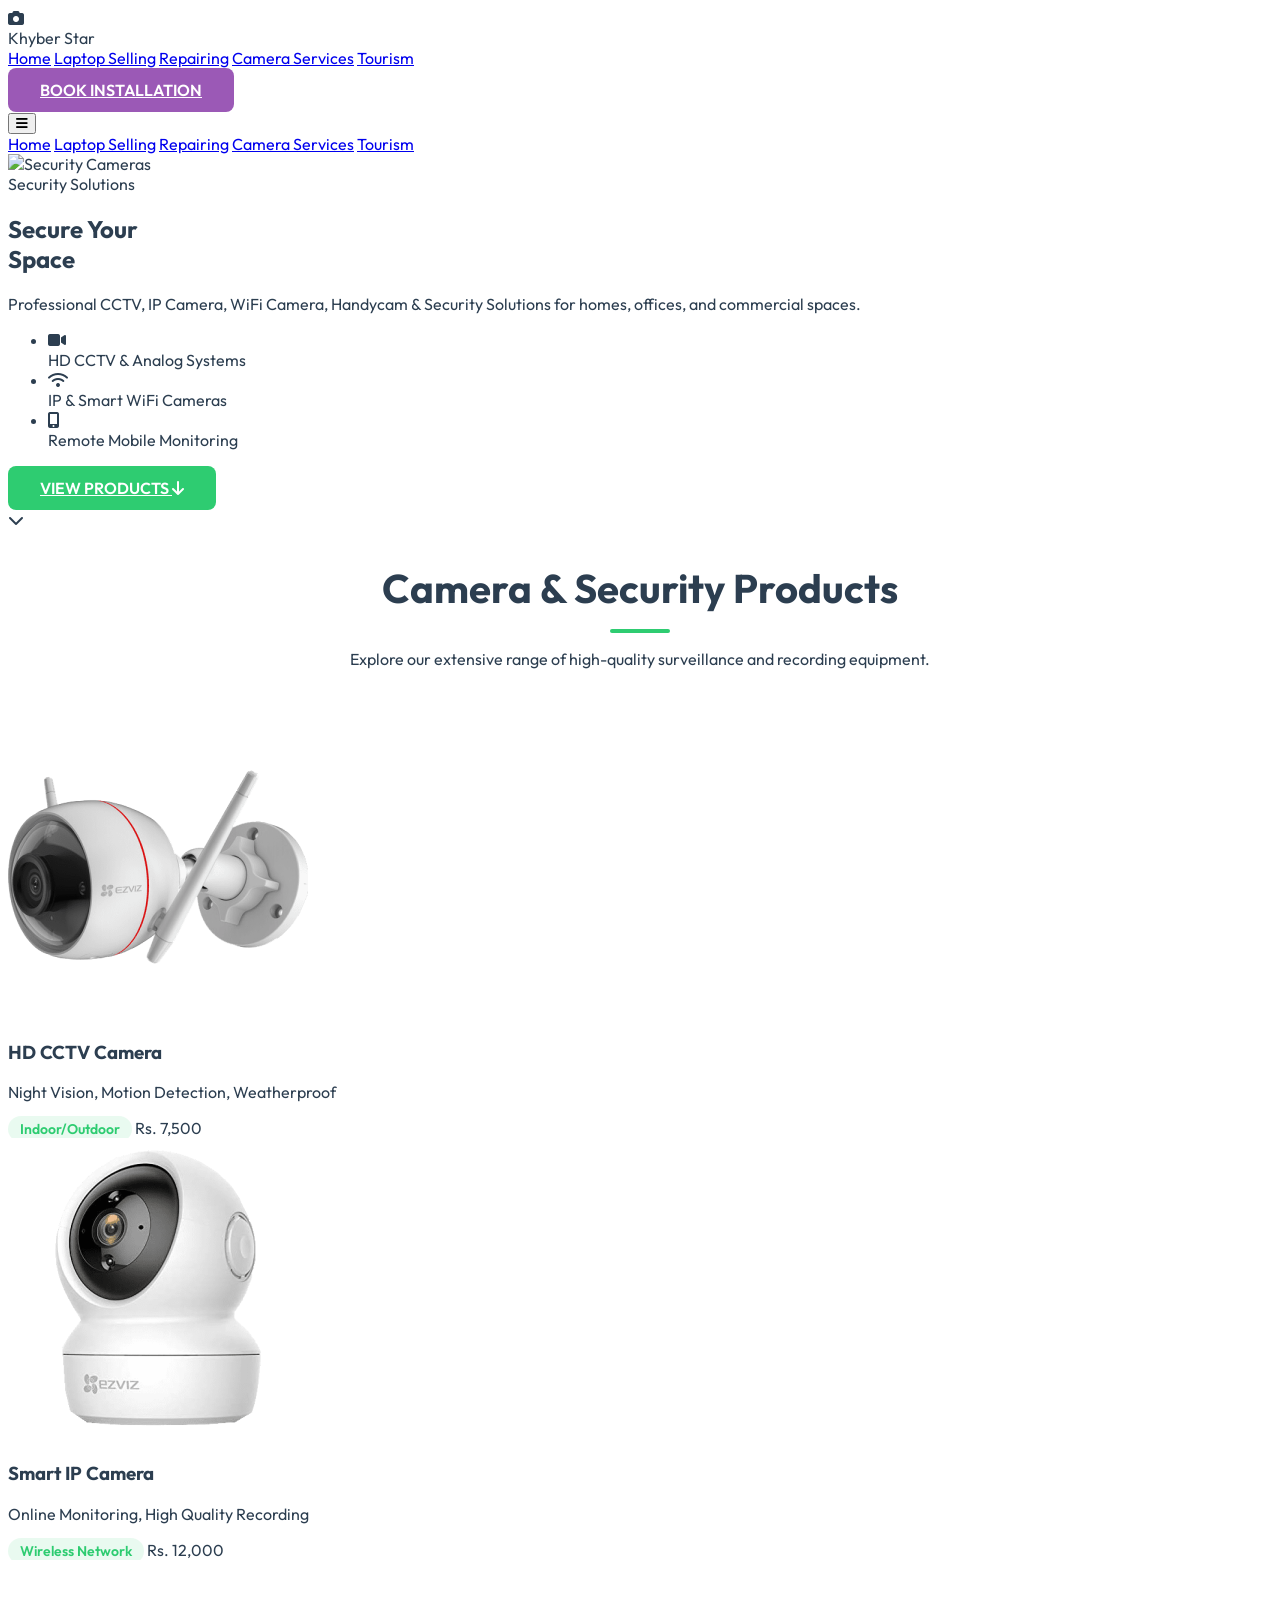
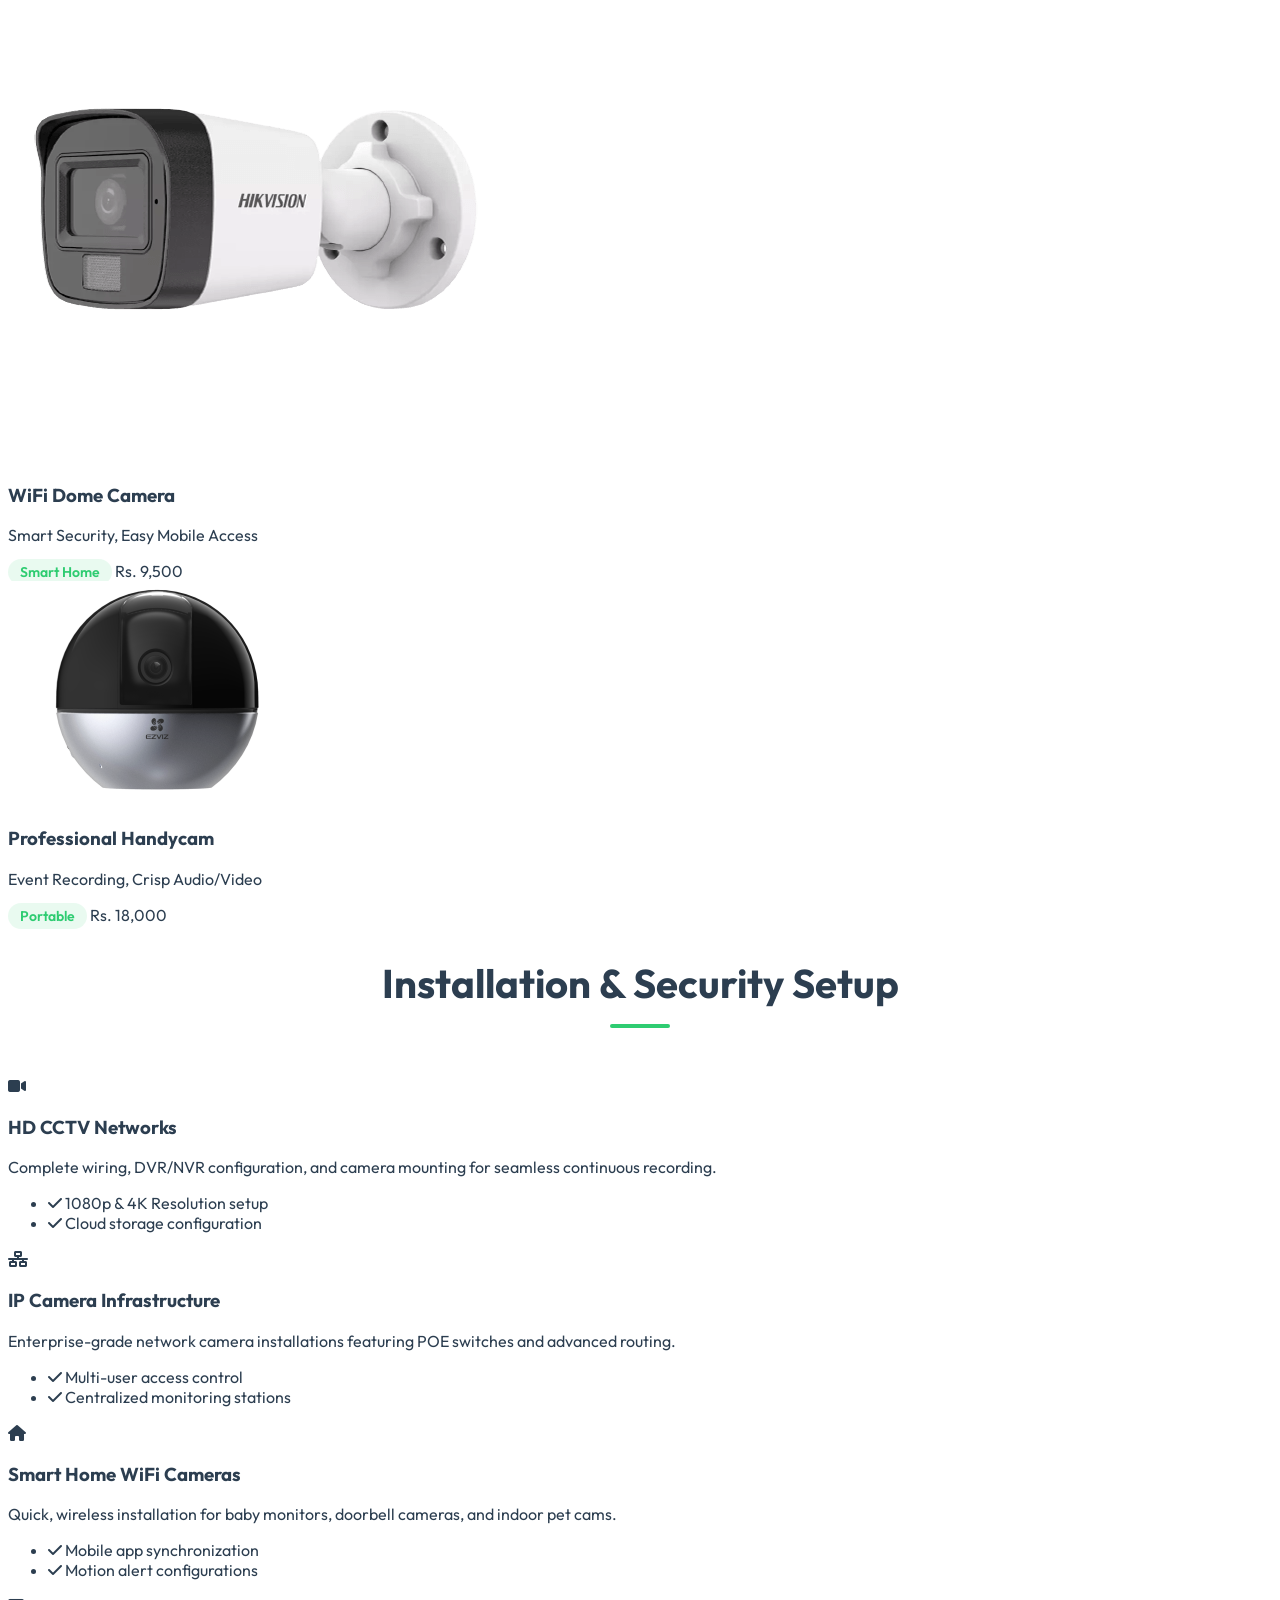
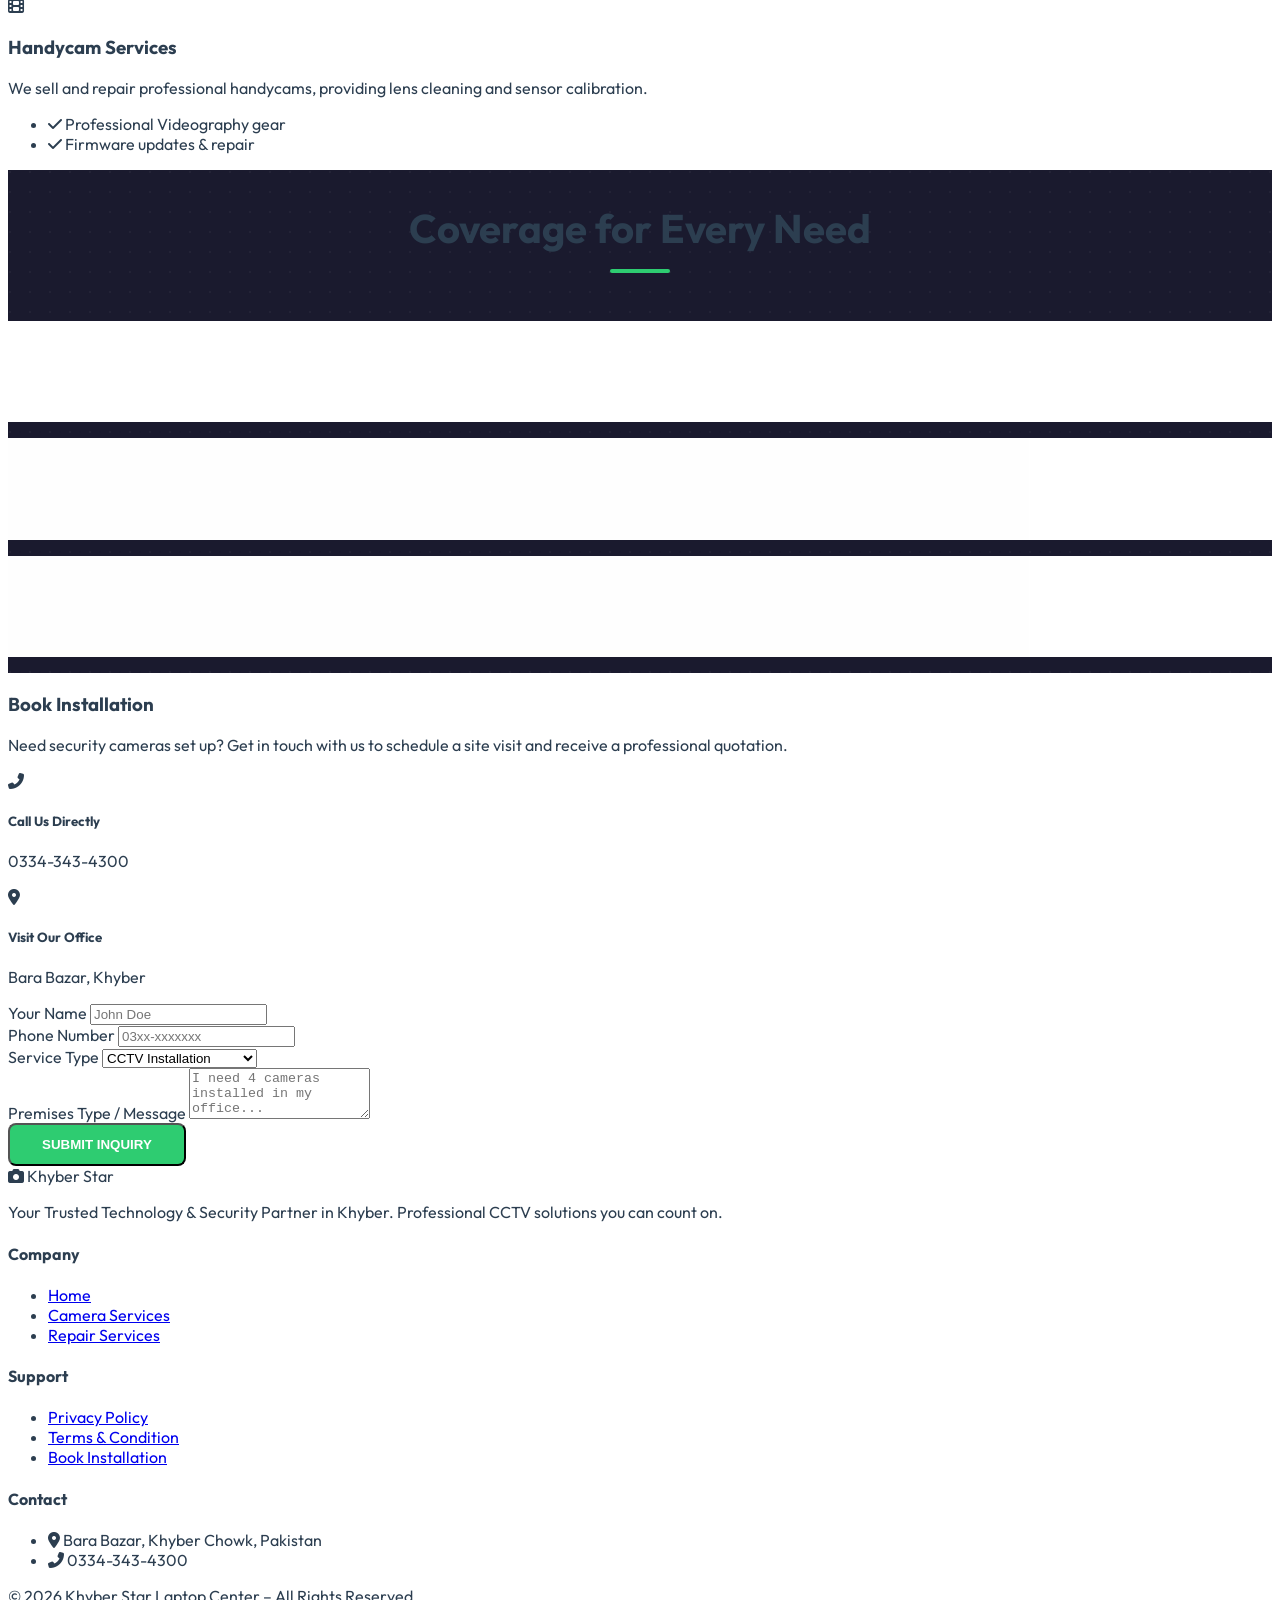
==== html/camera.html @ 318862c6 "Init" ====
<!DOCTYPE html>
<html lang="en">
<head>
    <meta charset="UTF-8">
    <meta name="viewport" content="width=device-width, initial-scale=1.0">
    <title>Khyber Star Laptop Center - Camera Services & CCTV Installation</title>
    <script src="https://cdn.tailwindcss.com"></script>
    <link rel="stylesheet" href="https://cdnjs.cloudflare.com/ajax/libs/font-awesome/6.4.0/css/all.min.css">
    <script src="https://cdnjs.cloudflare.com/ajax/libs/gsap/3.12.2/gsap.min.js"></script>
    <link href="https://cdn.jsdelivr.net/npm/swiper@10/swiper-bundle.min.css" rel="stylesheet">
    <script src="https://cdn.jsdelivr.net/npm/swiper@10/swiper-bundle.min.js"></script>
    <link rel="stylesheet" href="../css/styles.css">
    <script>
        tailwind.config = {
            theme: {
                extend: {
                    colors: {
                        primary: {
                            green: '#2ecc71',
                            purple: '#9b59b6',
                        }
                    }
                }
            }
        }
    </script>
</head>
<body class="bg-gray-50 text-gray-800">

    <!-- Navigation -->
    <nav class="bg-white shadow-sm fixed w-full top-0 z-50">
        <div class="max-w-7xl mx-auto px-4 lg:px-8">
            <div class="flex justify-between items-center py-4">
                <div class="flex items-center space-x-2">
                    <div class="w-8 h-8 bg-gradient-to-br from-primary-purple to-primary-green rounded-lg flex items-center justify-center">
                        <i class="fas fa-camera text-white text-sm"></i>
                    </div>
                    <span class="text-2xl font-bold text-gray-800 tracking-tight">Khyber Star</span>
                </div>
                
                <div class="hidden md:flex items-center space-x-8">
                    <a href="index.html" class="text-gray-600 hover:text-primary-green transition">Home</a>
                    <a href="selling.html" class="text-gray-600 hover:text-primary-green transition">Laptop Selling</a>
                    <a href="repairing.html" class="text-gray-600 hover:text-primary-green transition">Repairing</a>
                    <a href="camera.html" class="text-primary-green font-semibold">Camera Services</a>
                    <a href="tourism.html" class="text-gray-600 hover:text-primary-green transition">Tourism</a>
                </div>

                <div class="hidden md:flex">
                    <a href="#install" class="btn-secondary rounded-full px-6 py-2 text-sm">BOOK INSTALLATION</a>
                </div>

                <button class="md:hidden" onclick="toggleMobileMenu()">
                    <i class="fas fa-bars text-2xl text-gray-600"></i>
                </button>
            </div>
        </div>
        <!-- Mobile Menu -->
        <div id="mobileMenu" class="hidden md:hidden bg-white border-t">
            <div class="px-4 py-2 space-y-2">
                <a href="index.html" class="block text-gray-600 hover:text-primary-green py-2">Home</a>
                <a href="selling.html" class="block text-gray-600 hover:text-primary-green py-2">Laptop Selling</a>
                <a href="repairing.html" class="block text-gray-600 hover:text-primary-green py-2">Repairing</a>
                <a href="camera.html" class="block text-primary-green font-semibold py-2">Camera Services</a>
                <a href="tourism.html" class="block text-gray-600 hover:text-primary-green py-2">Tourism</a>
            </div>
        </div>
    </nav>

    <!-- Hero Section -->
    <section class="relative h-screen min-h-[600px] flex items-center justify-center overflow-hidden pt-20">
        <!-- Background Image -->
        <div class="absolute inset-0 z-0">
            <img src="https://images.unsplash.com/photo-1557597774-9d273605dfa9?q=80&w=2058&auto=format&fit=crop" alt="Security Cameras" class="w-full h-full object-cover">
            <!-- Overlay gradient -->
            <div class="absolute inset-0 bg-gradient-to-r from-black/90 via-black/70 to-transparent"></div>
        </div>
        
        <div class="max-w-7xl mx-auto px-4 lg:px-8 relative z-10 w-full">
            <div class="max-w-3xl hero-content text-white">
                <div class="inline-block px-4 py-1.5 rounded-full bg-white/20 backdrop-blur-md border border-white/30 text-sm font-semibold tracking-widest mb-6 uppercase">
                    Security Solutions
                </div>
                <h1 class="text-5xl lg:text-7xl font-extrabold mb-6 leading-tight text-white">
                    Secure Your <br> <span class="text-primary-green">Space</span>
                </h1>
                <p class="text-xl text-gray-200 mb-8 max-w-xl leading-relaxed">
                    Professional CCTV, IP Camera, WiFi Camera, Handycam & Security Solutions for homes, offices, and commercial spaces.
                </p>
                <ul class="mb-8 space-y-3">
                    <li class="flex items-center text-gray-200 font-medium">
                        <div class="w-6 h-6 rounded-full bg-primary-green/20 text-primary-green flex items-center justify-center mr-3 text-sm border border-primary-green/50"><i class="fas fa-video"></i></div> HD CCTV & Analog Systems
                    </li>
                    <li class="flex items-center text-gray-200 font-medium">
                        <div class="w-6 h-6 rounded-full bg-primary-green/20 text-primary-green flex items-center justify-center mr-3 text-sm border border-primary-green/50"><i class="fas fa-wifi"></i></div> IP & Smart WiFi Cameras
                    </li>
                    <li class="flex items-center text-gray-200 font-medium">
                        <div class="w-6 h-6 rounded-full bg-primary-green/20 text-primary-green flex items-center justify-center mr-3 text-sm border border-primary-green/50"><i class="fas fa-mobile-alt"></i></div> Remote Mobile Monitoring
                    </li>
                </ul>
                <div class="flex flex-col sm:flex-row gap-4">
                    <a href="#products" class="btn-primary shadow-lg shadow-green-500/30 text-center w-fit flex items-center justify-center">
                        VIEW PRODUCTS <i class="fas fa-arrow-down ml-2"></i>
                    </a>
                </div>
            </div>
        </div>

        <!-- Scroll Indicator -->
        <div class="absolute bottom-10 left-1/2 transform -translate-x-1/2 z-10 text-white animate-bounce">
            <i class="fas fa-chevron-down text-2xl"></i>
        </div>
    </section>

    <!-- Camera Products Listing Section -->
    <section id="products" class="py-20 bg-gray-50 border-t border-gray-100">
        <div class="max-w-7xl mx-auto px-4 lg:px-8">
            <div class="section-header">
                <h2>Camera & Security Products</h2>
                <div class="divider"></div>
                <p class="text-gray-500 mt-4 max-w-2xl mx-auto">Explore our extensive range of high-quality surveillance and recording equipment.</p>
            </div>

            <div class="grid grid-cols-1 sm:grid-cols-2 md:grid-cols-3 lg:grid-cols-4 gap-8">
                <!-- Product 1 -->
                <div class="bg-white rounded-2xl shadow-lg card-hover overflow-hidden flex flex-col p-6">
                    <div class="h-40 flex items-center justify-center mb-4">
                        <img src="../images/cameras/3.png" alt="HD CCTV Camera" class="max-h-full object-contain transform hover:scale-110 transition duration-500">
                    </div>
                    <div class="flex-grow flex flex-col text-center">
                        <h3 class="text-xl font-bold mb-2 text-gray-800">HD CCTV Camera</h3>
                        <p class="text-gray-500 text-sm mb-4">Night Vision, Motion Detection, Weatherproof</p>
                        <div class="mt-auto">
                            <span class="badge badge-green mb-2 block w-fit mx-auto">Indoor/Outdoor</span>
                            <span class="text-xl font-extrabold text-primary-purple block mt-2">Rs. 7,500</span>
                        </div>
                    </div>
                </div>

                <!-- Product 2 -->
                <div class="bg-white rounded-2xl shadow-lg card-hover overflow-hidden flex flex-col p-6">
                    <div class="h-40 flex items-center justify-center mb-4">
                        <img src="../images/cameras/4.png" alt="IP Camera" class="max-h-full object-contain transform hover:scale-110 transition duration-500">
                    </div>
                    <div class="flex-grow flex flex-col text-center">
                        <h3 class="text-xl font-bold mb-2 text-gray-800">Smart IP Camera</h3>
                        <p class="text-gray-500 text-sm mb-4">Online Monitoring, High Quality Recording</p>
                        <div class="mt-auto">
                            <span class="badge badge-green mb-2 block w-fit mx-auto">Wireless Network</span>
                            <span class="text-xl font-extrabold text-primary-purple block mt-2">Rs. 12,000</span>
                        </div>
                    </div>
                </div>

                <!-- Product 3 -->
                <div class="bg-white rounded-2xl shadow-lg card-hover overflow-hidden flex flex-col p-6">
                    <div class="h-40 flex items-center justify-center mb-4">
                        <img src="../images/cameras/7.png" alt="WiFi Camera" class="max-h-full object-contain transform hover:scale-110 transition duration-500">
                    </div>
                    <div class="flex-grow flex flex-col text-center">
                        <h3 class="text-xl font-bold mb-2 text-gray-800">WiFi Dome Camera</h3>
                        <p class="text-gray-500 text-sm mb-4">Smart Security, Easy Mobile Access</p>
                        <div class="mt-auto">
                            <span class="badge badge-green mb-2 block w-fit mx-auto">Smart Home</span>
                            <span class="text-xl font-extrabold text-primary-purple block mt-2">Rs. 9,500</span>
                        </div>
                    </div>
                </div>

                <!-- Product 4 -->
                <div class="bg-white rounded-2xl shadow-lg card-hover overflow-hidden flex flex-col p-6">
                    <div class="h-40 flex items-center justify-center mb-4">
                        <img src="../images/cameras/5.png" alt="Handycam" class="max-h-full object-contain transform hover:scale-110 transition duration-500">
                    </div>
                    <div class="flex-grow flex flex-col text-center">
                        <h3 class="text-xl font-bold mb-2 text-gray-800">Professional Handycam</h3>
                        <p class="text-gray-500 text-sm mb-4">Event Recording, Crisp Audio/Video</p>
                        <div class="mt-auto">
                            <span class="badge badge-green mb-2 block w-fit mx-auto">Portable</span>
                            <span class="text-xl font-extrabold text-primary-purple block mt-2">Rs. 18,000</span>
                        </div>
                    </div>
                </div>
            </div>
        </div>
    </section>

    <!-- Installation Services -->
    <section class="py-20 bg-white">
        <div class="max-w-7xl mx-auto px-4 lg:px-8">
            <div class="section-header">
                <h2>Installation & Security Setup</h2>
                <div class="divider"></div>
            </div>

            <div class="grid md:grid-cols-2 gap-8 mb-12">
                <!-- HD CCTV Setup -->
                <div class="bg-gray-50 rounded-2xl p-8 border border-gray-100 card-hover flex flex-col sm:flex-row items-center sm:items-start gap-6">
                    <div class="w-16 h-16 bg-blue-100 text-blue-600 rounded-full flex items-center justify-center text-2xl shrink-0">
                        <i class="fas fa-video"></i>
                    </div>
                    <div>
                        <h3 class="text-xl font-bold mb-3 text-gray-800">HD CCTV Networks</h3>
                        <p class="text-gray-500 text-sm mb-4">Complete wiring, DVR/NVR configuration, and camera mounting for seamless continuous recording.</p>
                        <ul class="text-sm font-medium text-gray-600 space-y-2">
                            <li><i class="fas fa-check text-primary-green mr-2"></i> 1080p & 4K Resolution setup</li>
                            <li><i class="fas fa-check text-primary-green mr-2"></i> Cloud storage configuration</li>
                        </ul>
                    </div>
                </div>

                <!-- IP Camera Setup -->
                <div class="bg-gray-50 rounded-2xl p-8 border border-gray-100 card-hover flex flex-col sm:flex-row items-center sm:items-start gap-6">
                    <div class="w-16 h-16 bg-blue-100 text-blue-600 rounded-full flex items-center justify-center text-2xl shrink-0">
                        <i class="fas fa-network-wired"></i>
                    </div>
                    <div>
                        <h3 class="text-xl font-bold mb-3 text-gray-800">IP Camera Infrastructure</h3>
                        <p class="text-gray-500 text-sm mb-4">Enterprise-grade network camera installations featuring POE switches and advanced routing.</p>
                        <ul class="text-sm font-medium text-gray-600 space-y-2">
                            <li><i class="fas fa-check text-primary-green mr-2"></i> Multi-user access control</li>
                            <li><i class="fas fa-check text-primary-green mr-2"></i> Centralized monitoring stations</li>
                        </ul>
                    </div>
                </div>

                <!-- WiFi/Smart Home Setup -->
                <div class="bg-gray-50 rounded-2xl p-8 border border-gray-100 card-hover flex flex-col sm:flex-row items-center sm:items-start gap-6">
                    <div class="w-16 h-16 bg-blue-100 text-blue-600 rounded-full flex items-center justify-center text-2xl shrink-0">
                        <i class="fas fa-home"></i>
                    </div>
                    <div>
                        <h3 class="text-xl font-bold mb-3 text-gray-800">Smart Home WiFi Cameras</h3>
                        <p class="text-gray-500 text-sm mb-4">Quick, wireless installation for baby monitors, doorbell cameras, and indoor pet cams.</p>
                        <ul class="text-sm font-medium text-gray-600 space-y-2">
                            <li><i class="fas fa-check text-primary-green mr-2"></i> Mobile app synchronization</li>
                            <li><i class="fas fa-check text-primary-green mr-2"></i> Motion alert configurations</li>
                        </ul>
                    </div>
                </div>

                <!-- Handycam / Videography -->
                <div class="bg-gray-50 rounded-2xl p-8 border border-gray-100 card-hover flex flex-col sm:flex-row items-center sm:items-start gap-6">
                    <div class="w-16 h-16 bg-blue-100 text-blue-600 rounded-full flex items-center justify-center text-2xl shrink-0">
                        <i class="fas fa-film"></i>
                    </div>
                    <div>
                        <h3 class="text-xl font-bold mb-3 text-gray-800">Handycam Services</h3>
                        <p class="text-gray-500 text-sm mb-4">We sell and repair professional handycams, providing lens cleaning and sensor calibration.</p>
                        <ul class="text-sm font-medium text-gray-600 space-y-2">
                            <li><i class="fas fa-check text-primary-green mr-2"></i> Professional Videography gear</li>
                            <li><i class="fas fa-check text-primary-green mr-2"></i> Firmware updates & repair</li>
                        </ul>
                    </div>
                </div>
            </div>
        </div>
    </section>

    <!-- Use Cases/Camera Types Section -->
    <section class="py-20 bg-gray-900 text-white dark-section">
        <div class="max-w-7xl mx-auto px-4 lg:px-8 relative z-10">
            <div class="section-header">
                <h2 class="text-white">Coverage for Every Need</h2>
                <div class="divider"></div>
            </div>

            <div class="grid md:grid-cols-3 gap-8 text-center mt-12">
                <div class="bg-gray-800/50 backdrop-blur-sm border border-gray-700 p-8 rounded-2xl card-hover">
                    <div class="text-5xl text-primary-green mb-6"><i class="fas fa-building"></i></div>
                    <h3 class="text-xl font-bold mb-4">Office & Commercial</h3>
                    <p class="text-gray-400 text-sm mb-6">Comprehensive coverage for shops, conference rooms, parking lots, and reception areas.</p>
                </div>
                <div class="bg-gray-800/50 backdrop-blur-sm border border-gray-700 p-8 rounded-2xl card-hover transform md:-translate-y-6">
                    <div class="text-5xl text-primary-green mb-6"><i class="fas fa-home"></i></div>
                    <h3 class="text-xl font-bold mb-4">Residential Security</h3>
                    <p class="text-gray-400 text-sm mb-6">Protect your family with outdoor weatherproof cameras and indoor baby/pet monitors.</p>
                </div>
                <div class="bg-gray-800/50 backdrop-blur-sm border border-gray-700 p-8 rounded-2xl card-hover">
                    <div class="text-5xl text-primary-green mb-6"><i class="fas fa-industry"></i></div>
                    <h3 class="text-xl font-bold mb-4">Industrial & PTZ</h3>
                    <p class="text-gray-400 text-sm mb-6">Heavy-duty PTZ cameras with 360° rotation and auto-tracking for factory and warehouse monitoring.</p>
                </div>
            </div>
        </div>
    </section>

    <!-- Request Installation Form -->
    <section id="install" class="py-20 bg-gray-50 border-t border-gray-200">
        <div class="max-w-5xl mx-auto px-4 lg:px-8">
            <div class="bg-white rounded-3xl shadow-2xl p-8 md:p-12 text-gray-800 border border-gray-100 flex flex-col md:flex-row gap-12">
                
                <div class="md:w-1/3">
                    <h3 class="text-3xl font-bold mb-4 text-gray-900">Book Installation</h3>
                    <p class="text-gray-500 mb-8 text-sm leading-relaxed">Need security cameras set up? Get in touch with us to schedule a site visit and receive a professional quotation.</p>
                    
                    <div class="space-y-6">
                        <div class="flex items-start space-x-4">
                            <div class="w-10 h-10 rounded-full bg-green-50 flex items-center justify-center shrink-0">
                                <i class="fas fa-phone-alt text-primary-green"></i>
                            </div>
                            <div>
                                <h5 class="font-bold mb-1 text-gray-800">Call Us Directly</h5>
                                <p class="text-gray-500 text-sm font-medium">0334-343-4300</p>
                            </div>
                        </div>
                        <div class="flex items-start space-x-4">
                            <div class="w-10 h-10 rounded-full bg-green-50 flex items-center justify-center shrink-0">
                                <i class="fas fa-map-marker-alt text-primary-green"></i>
                            </div>
                            <div>
                                <h5 class="font-bold mb-1 text-gray-800">Visit Our Office</h5>
                                <p class="text-gray-500 text-sm font-medium">Bara Bazar, Khyber</p>
                            </div>
                        </div>
                    </div>
                </div>

                <div class="md:w-2/3 border-t md:border-t-0 md:border-l border-gray-100 md:pl-12 pt-8 md:pt-0">
                    <form class="space-y-5">
                        <div class="grid md:grid-cols-2 gap-5">
                            <div>
                                <label class="block text-sm font-medium text-gray-700 mb-1">Your Name</label>
                                <input type="text" class="w-full px-4 py-3 bg-gray-50 border border-gray-200 rounded-lg focus:outline-none focus:border-primary-green focus:ring-2 focus:ring-green-100 transition" placeholder="John Doe">
                            </div>
                            <div>
                                <label class="block text-sm font-medium text-gray-700 mb-1">Phone Number</label>
                                <input type="tel" class="w-full px-4 py-3 bg-gray-50 border border-gray-200 rounded-lg focus:outline-none focus:border-primary-green focus:ring-2 focus:ring-green-100 transition" placeholder="03xx-xxxxxxx">
                            </div>
                        </div>
                        
                        <div>
                            <label class="block text-sm font-medium text-gray-700 mb-1">Service Type</label>
                            <select class="w-full px-4 py-3 bg-gray-50 border border-gray-200 rounded-lg focus:outline-none focus:border-primary-green focus:ring-2 focus:ring-green-100 transition appearance-none">
                                <option>CCTV Installation</option>
                                <option>IP Camera Setup</option>
                                <option>WiFi Camera Services</option>
                                <option>Camera Repair</option>
                            </select>
                        </div>

                        <div>
                            <label class="block text-sm font-medium text-gray-700 mb-1">Premises Type / Message</label>
                            <textarea rows="3" class="w-full px-4 py-3 bg-gray-50 border border-gray-200 rounded-lg focus:outline-none focus:border-primary-green focus:ring-2 focus:ring-green-100 transition" placeholder="I need 4 cameras installed in my office..."></textarea>
                        </div>

                        <button type="submit" class="w-full btn-primary text-lg mt-2">SUBMIT INQUIRY</button>
                    </form>
                </div>

            </div>
        </div>
    </section>

    <!-- Footer Section -->
    <footer class="bg-gray-900 text-white pt-16 pb-10 border-t-4 border-primary-green">
        <div class="max-w-7xl mx-auto px-4 lg:px-8">
            <div class="grid md:grid-cols-2 lg:grid-cols-4 gap-12 mb-12">
                <div>
                    <div class="flex items-center space-x-2 mb-6">
                        <i class="fas fa-camera text-3xl text-primary-green"></i>
                        <span class="text-2xl font-bold tracking-tight">Khyber Star</span>
                    </div>
                    <p class="text-gray-400 mb-6 text-sm leading-relaxed">
                        Your Trusted Technology & Security Partner in Khyber. Professional CCTV solutions you can count on.
                    </p>
                </div>
                <div>
                    <h4 class="text-lg font-bold mb-6">Company</h4>
                    <ul class="space-y-3 text-gray-400 text-sm">
                        <li><a href="index.html" class="hover:text-primary-green transition">Home</a></li>
                        <li><a href="camera.html" class="hover:text-primary-green transition text-primary-green">Camera Services</a></li>
                        <li><a href="repairing.html" class="hover:text-primary-green transition">Repair Services</a></li>
                    </ul>
                </div>
                <div>
                    <h4 class="text-lg font-bold mb-6">Support</h4>
                    <ul class="space-y-3 text-gray-400 text-sm">
                        <li><a href="#" class="hover:text-primary-green transition">Privacy Policy</a></li>
                        <li><a href="#" class="hover:text-primary-green transition">Terms & Condition</a></li>
                        <li><a href="#install" class="hover:text-primary-green transition">Book Installation</a></li>
                    </ul>
                </div>
                <div>
                    <h4 class="text-lg font-bold mb-6">Contact</h4>
                    <ul class="space-y-4 text-gray-400 text-sm">
                        <li class="flex items-start space-x-3">
                            <i class="fas fa-map-marker-alt text-primary-green mt-1"></i>
                            <span>Bara Bazar, Khyber Chowk, Pakistan</span>
                        </li>
                        <li class="flex items-center space-x-3">
                            <i class="fas fa-phone-alt text-primary-green"></i>
                            <span>0334-343-4300</span>
                        </li>
                    </ul>
                </div>
            </div>
            <div class="border-t border-gray-800 pt-8 text-center text-sm text-gray-500">
                <p>© 2026 Khyber Star Laptop Center – All Rights Reserved.</p>
            </div>
        </div>
    </footer>

    <script>
        // Mobile menu toggle
        function toggleMobileMenu() {
            const menu = document.getElementById('mobileMenu');
            menu.classList.toggle('hidden');
        }

        // GSAP Animations
        gsap.from(".hero-content h1", { duration: 1, y: 30, opacity: 0, ease: "power3.out" });
        gsap.from(".hero-content p", { duration: 1, y: 20, opacity: 0, delay: 0.2, ease: "power3.out" });
        gsap.from(".hero-content ul li", { duration: 0.5, x: -20, opacity: 0, stagger: 0.1, delay: 0.4, ease: "power2.out" });
        gsap.from(".hero-content a", { duration: 1, y: 20, opacity: 0, delay: 0.6, ease: "power3.out" });
        
        // Setup observer for scroll animations
        const observerOptions = {
            root: null,
            rootMargin: '0px',
            threshold: 0.1
        };

        const observer = new IntersectionObserver((entries, observer) => {
            entries.forEach(entry => {
                if (entry.isIntersecting) {
                    if(entry.target.classList.contains('service-card') || entry.target.classList.contains('card-hover')){
                        gsap.to(entry.target, {duration: 0.6, y: 0, opacity: 1, ease: "power2.out"});
                    }
                    observer.unobserve(entry.target);
                }
            });
        }, observerOptions);

        document.querySelectorAll('.service-card, .card-hover').forEach(el => {
            gsap.set(el, {y: 50, opacity: 0});
            observer.observe(el);
        });
    </script>
</body>
</html>
---- css/styles.css ----
@import url('https://fonts.googleapis.com/css2?family=Outfit:wght@300;400;500;600;700;800&display=swap');

:root {
    --primary-green: #2ecc71;
    --primary-purple: #9b59b6;
    --dark-bg: #1a1a2e;
    --light-bg: #f8f9fa;
    --text-dark: #2c3e50;
    --text-muted: #7f8c8d;
}

body {
    font-family: 'Outfit', sans-serif;
    color: var(--text-dark);
    -webkit-font-smoothing: antialiased;
}

/* Gradients */
.text-gradient {
    background: linear-gradient(135deg, var(--primary-purple) 0%, var(--primary-green) 100%);
    -webkit-background-clip: text;
    -webkit-text-fill-color: transparent;
    background-clip: text;
}

/* Buttons */
.btn-primary {
    background-color: var(--primary-green);
    color: white;
    padding: 0.75rem 2rem;
    border-radius: 0.5rem;
    font-weight: 600;
    transition: all 0.3s ease;
    display: inline-block;
}

.btn-primary:hover {
    transform: translateY(-2px);
    box-shadow: 0 10px 20px rgba(46, 204, 113, 0.3);
}

.btn-secondary {
    background-color: var(--primary-purple);
    color: white;
    padding: 0.75rem 2rem;
    border-radius: 0.5rem;
    font-weight: 600;
    transition: all 0.3s ease;
    display: inline-block;
}

.btn-secondary:hover {
    transform: translateY(-2px);
    box-shadow: 0 10px 20px rgba(155, 89, 182, 0.3);
}

/* Hero Section */
.hero-section {
    position: relative;
    overflow: hidden;
    padding: 8rem 0 5rem 0;
    background-color: #ffffff;
}

.hero-blob {
    position: absolute;
    right: -10%;
    top: -20%;
    width: 60%;
    height: 140%;
    background: linear-gradient(135deg, rgba(155, 89, 182, 0.8) 0%, rgba(46, 204, 113, 0.8) 100%);
    border-radius: 40% 60% 70% 30% / 40% 50% 60% 50%;
    z-index: 0;
    animation: morph 8s ease-in-out infinite;
}

@keyframes morph {
    0%, 100% {
        border-radius: 40% 60% 70% 30% / 40% 50% 60% 50%;
    }
    34% {
        border-radius: 70% 30% 50% 50% / 30% 30% 70% 70%;
    }
    67% {
        border-radius: 100% 60% 60% 100% / 100% 100% 60% 60%;
    }
}

/* Cards */
.card-hover {
    transition: all 0.4s cubic-bezier(0.175, 0.885, 0.32, 1.275);
    background: white;
}

.card-hover:hover {
    transform: translateY(-10px);
    box-shadow: 0 20px 40px rgba(0,0,0,0.08);
}

.service-card {
    border: 2px dashed #e2e8f0;
    border-radius: 1rem;
    transition: all 0.3s ease;
    background: white;
}

.service-card:hover {
    border-color: var(--primary-green);
    box-shadow: 0 20px 40px rgba(46, 204, 113, 0.1);
    transform: translateY(-5px);
}

.service-icon-box {
    width: 60px;
    height: 60px;
    background: rgba(46, 204, 113, 0.1);
    color: var(--primary-green);
    border-radius: 50%;
    display: flex;
    align-items: center;
    justify-content: center;
    font-size: 1.5rem;
    margin: 0 auto 1rem auto;
    transition: all 0.3s ease;
}

.service-card:hover .service-icon-box {
    background: var(--primary-green);
    color: white;
}

/* Dark Section */
.dark-section {
    background-color: var(--dark-bg);
    color: white;
    position: relative;
    overflow: hidden;
}

.dark-section::before {
    content: '';
    position: absolute;
    top: 0;
    left: 0;
    right: 0;
    bottom: 0;
    background: url('[data-uri]');
    z-index: 1;
}

.dark-section > * {
    position: relative;
    z-index: 2;
}

/* Badges */
.badge {
    padding: 0.25rem 0.75rem;
    border-radius: 9999px;
    font-size: 0.875rem;
    font-weight: 600;
}

.badge-green {
    background-color: rgba(46, 204, 113, 0.1);
    color: var(--primary-green);
}

/* Section Header styling */
.section-header {
    text-align: center;
    margin-bottom: 3rem;
}

.section-header h2 {
    font-size: 2.5rem;
    font-weight: 700;
    margin-bottom: 1rem;
    color: var(--text-dark);
}

.section-header .divider {
    height: 4px;
    width: 60px;
    background: var(--primary-green);
    margin: 0 auto;
    border-radius: 2px;
}
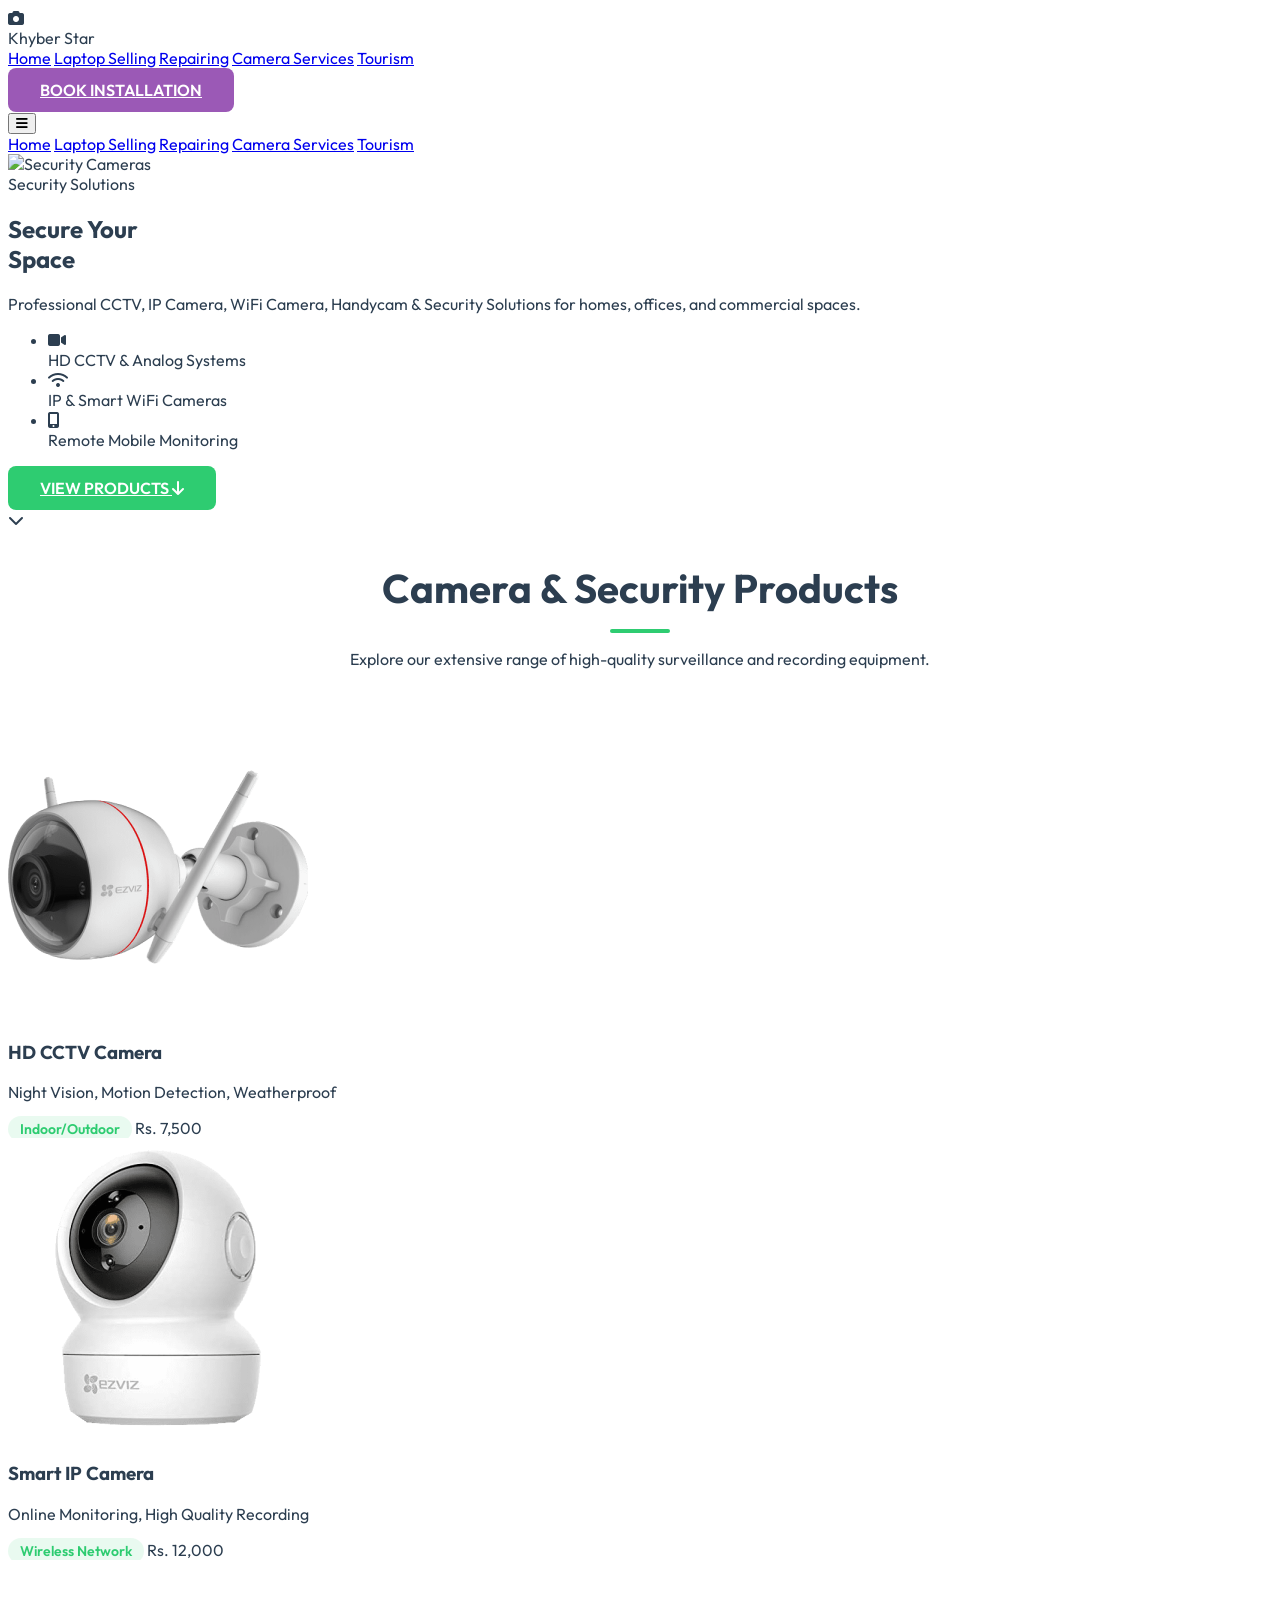
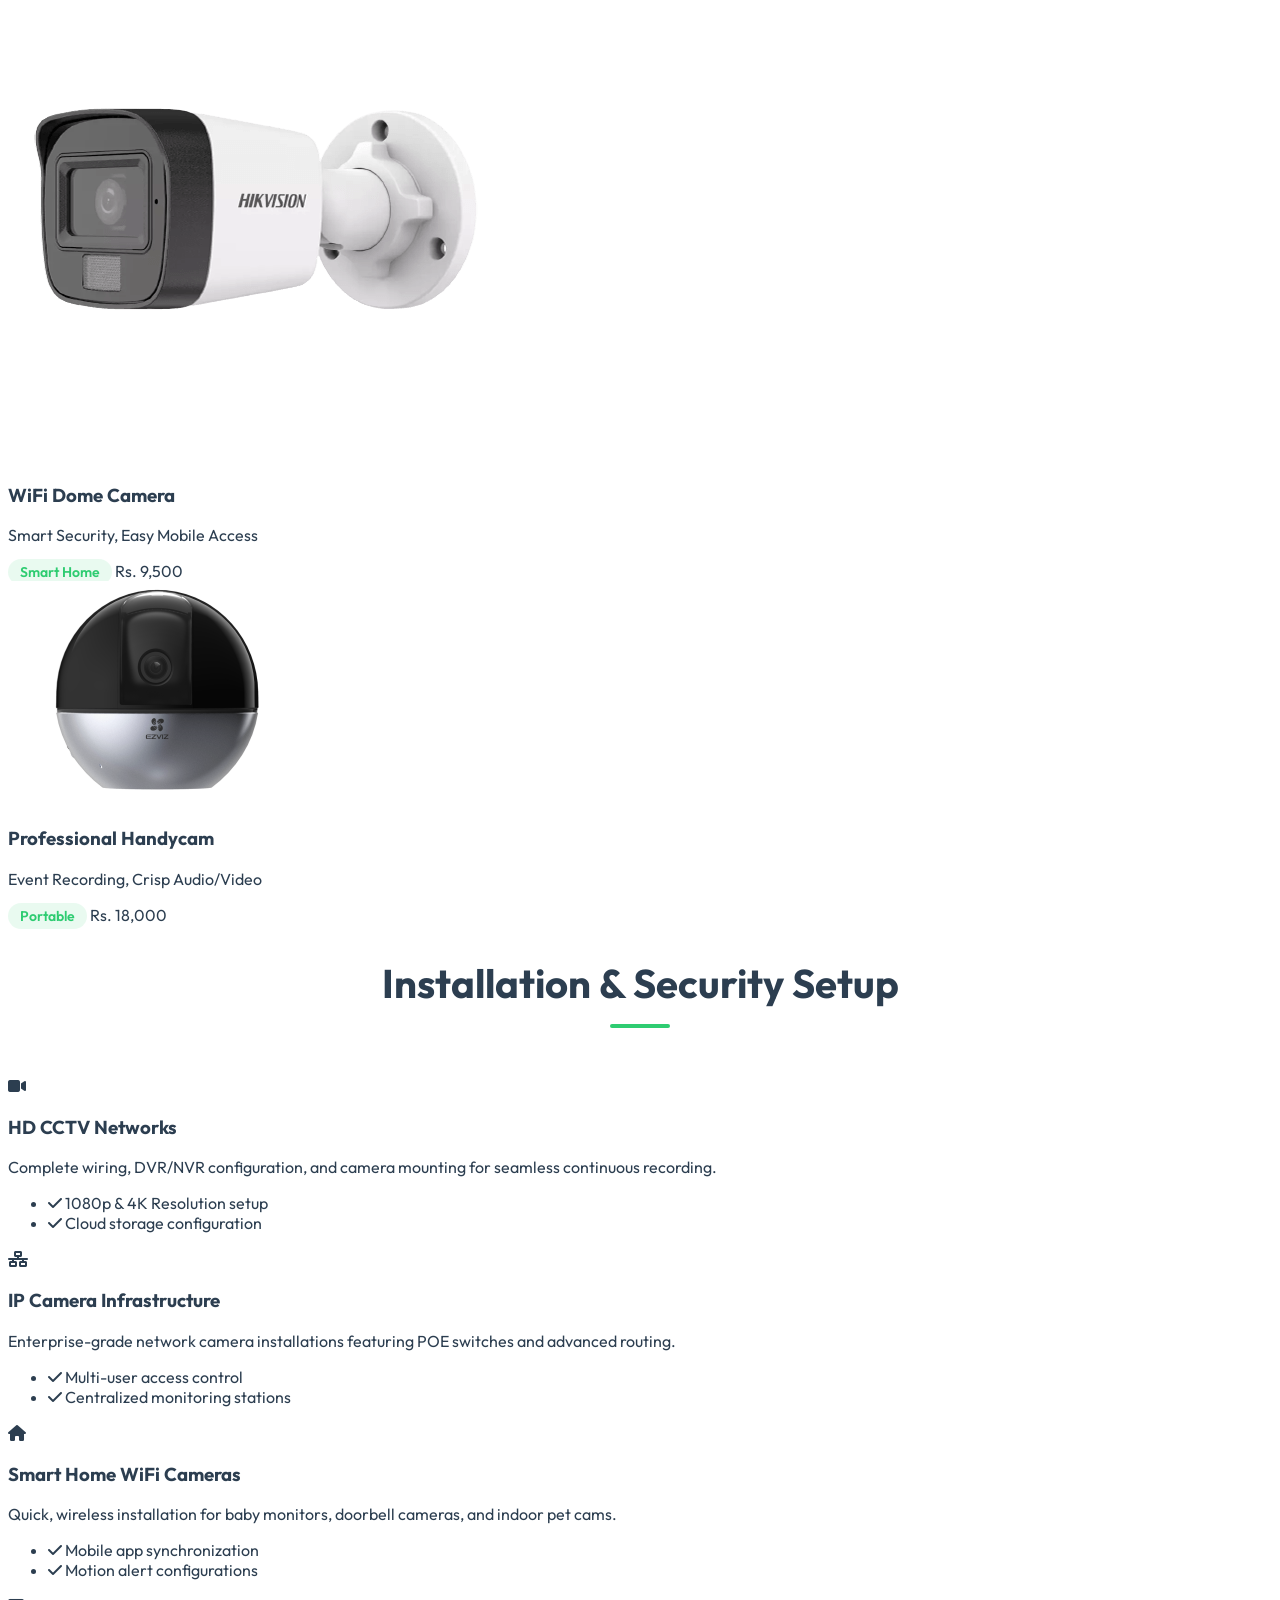
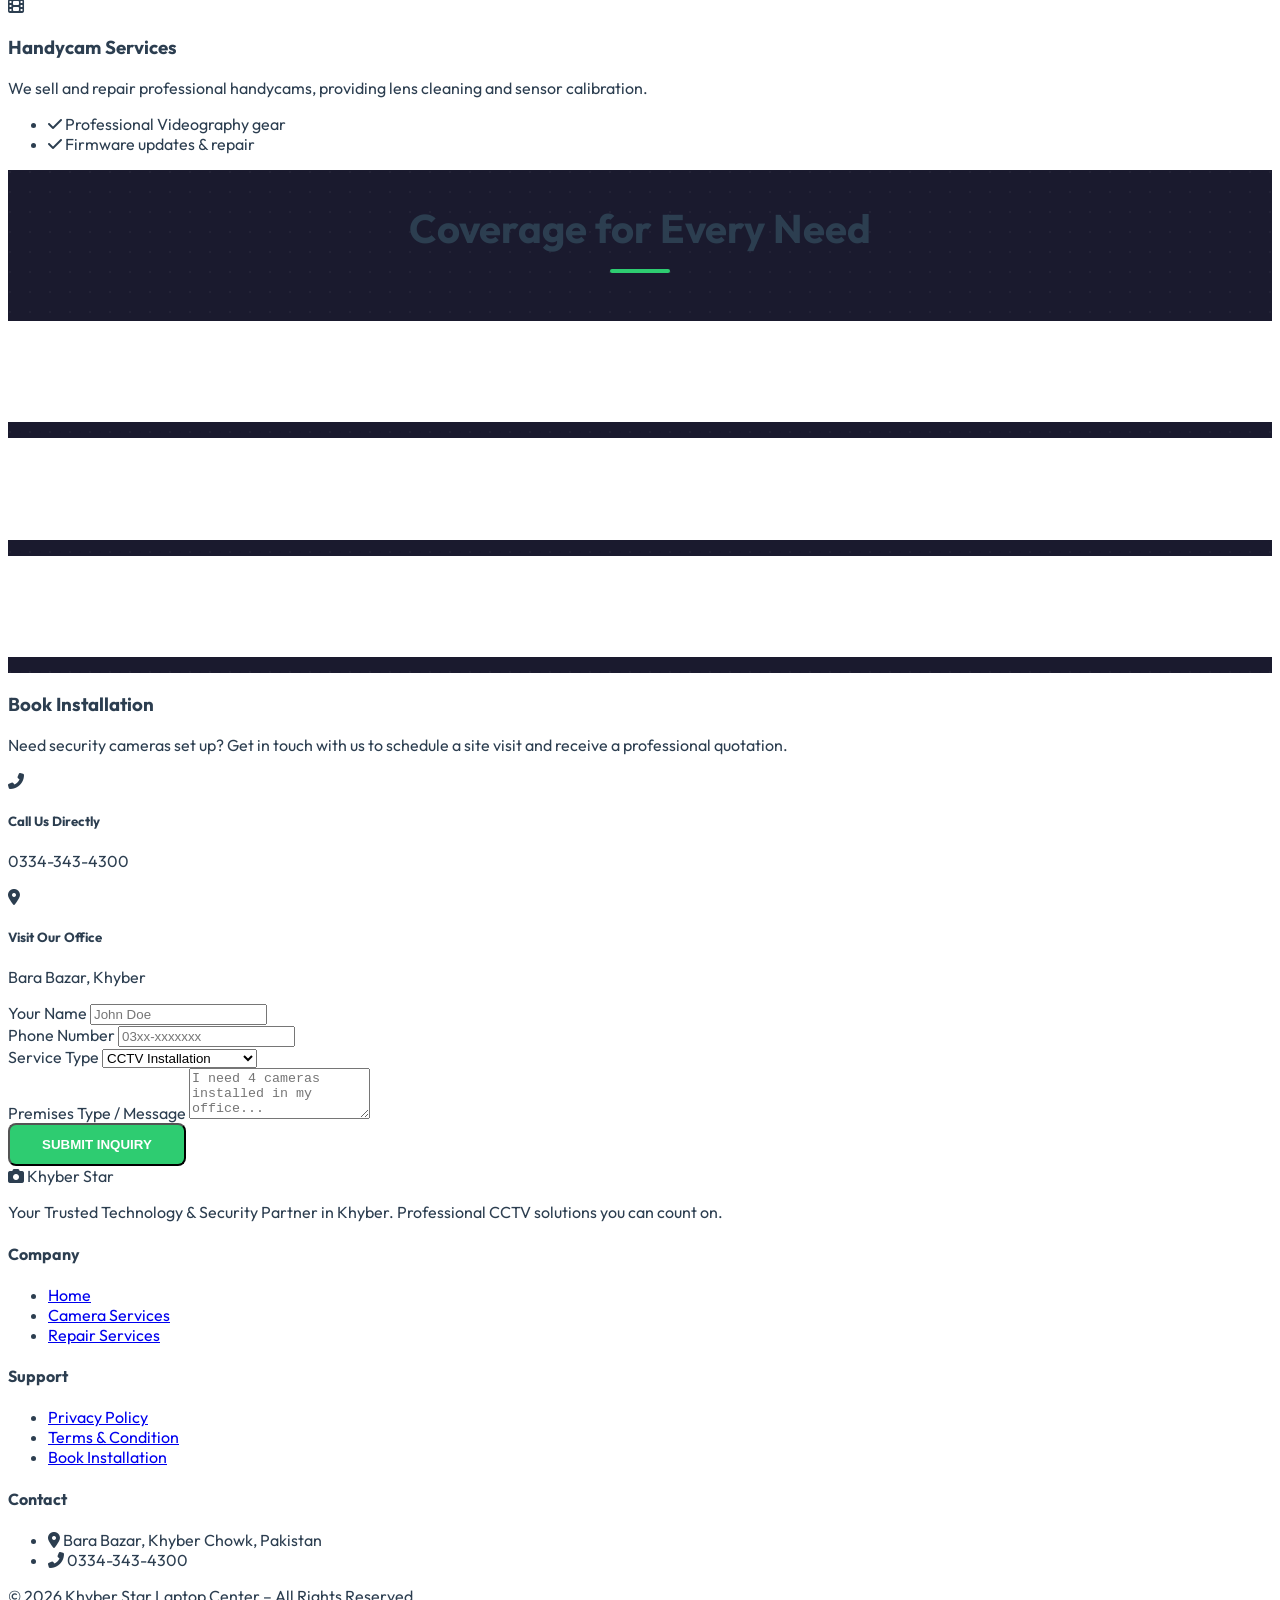
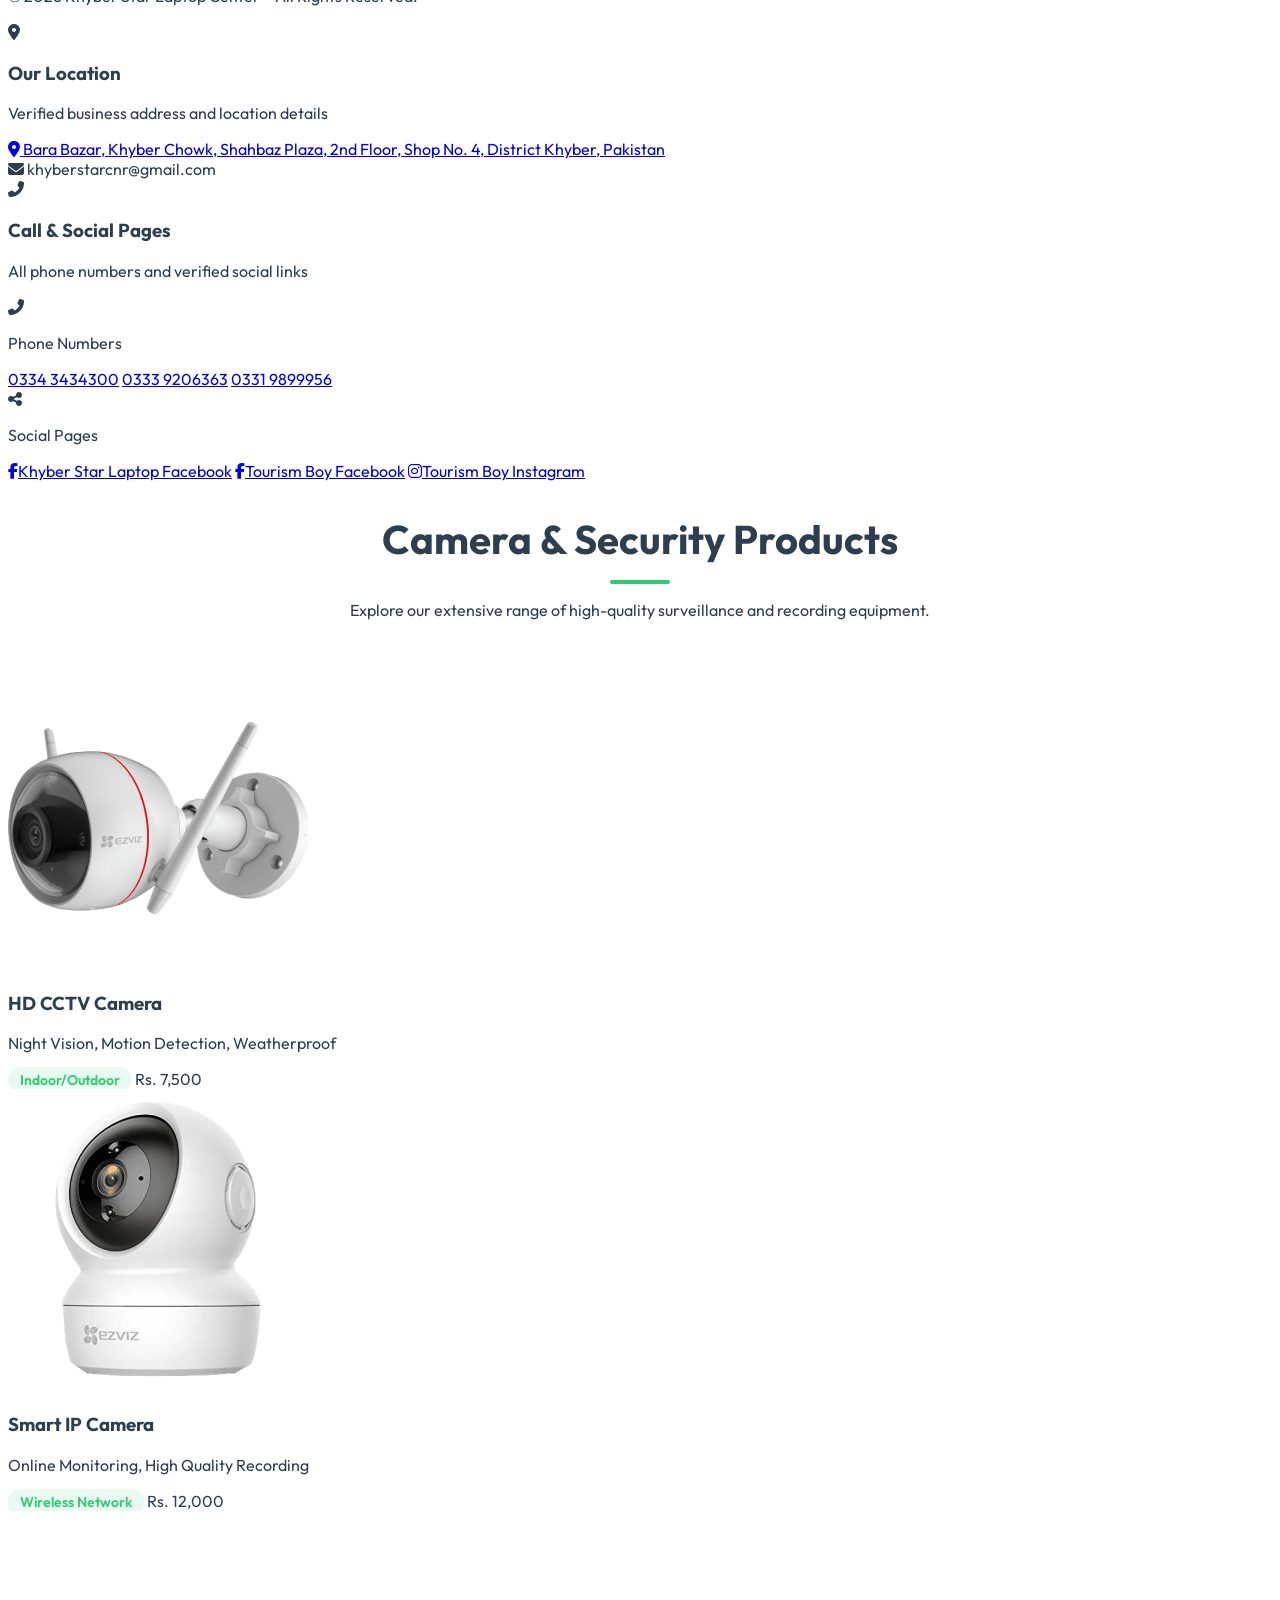
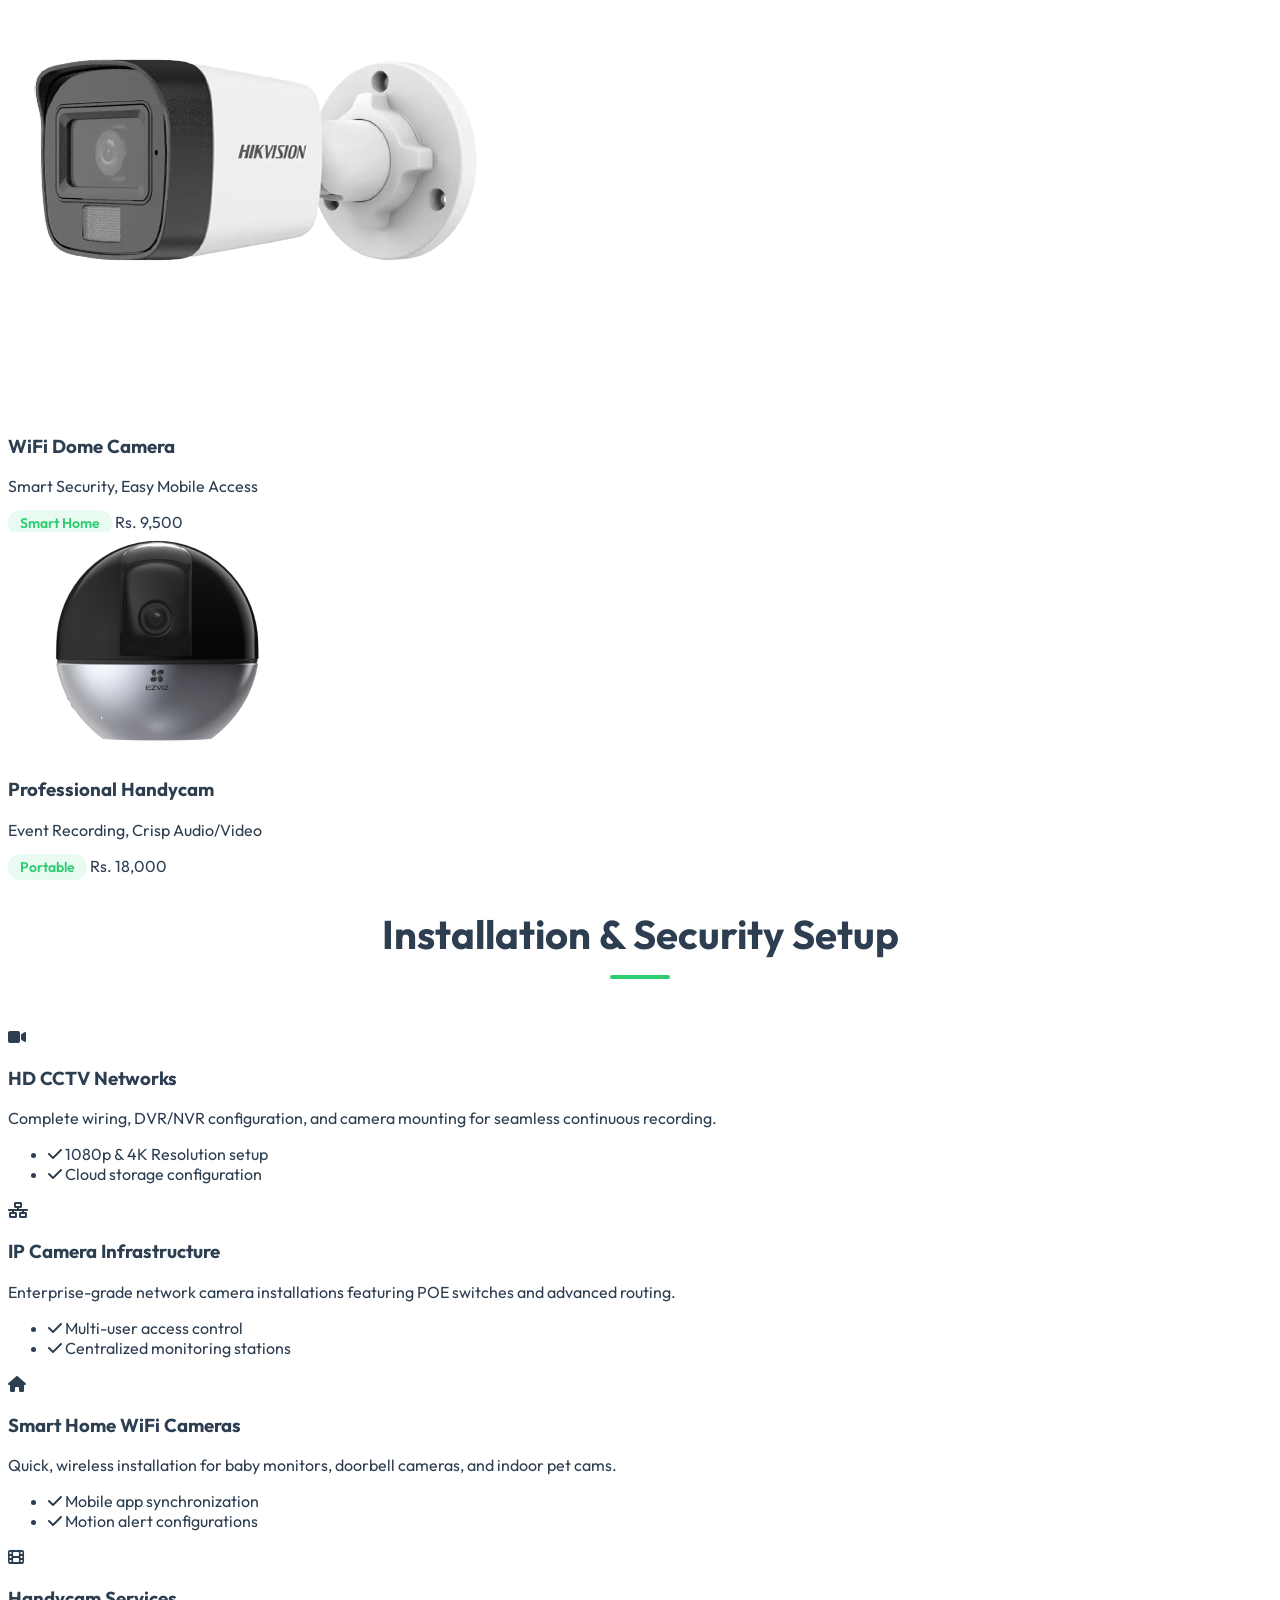
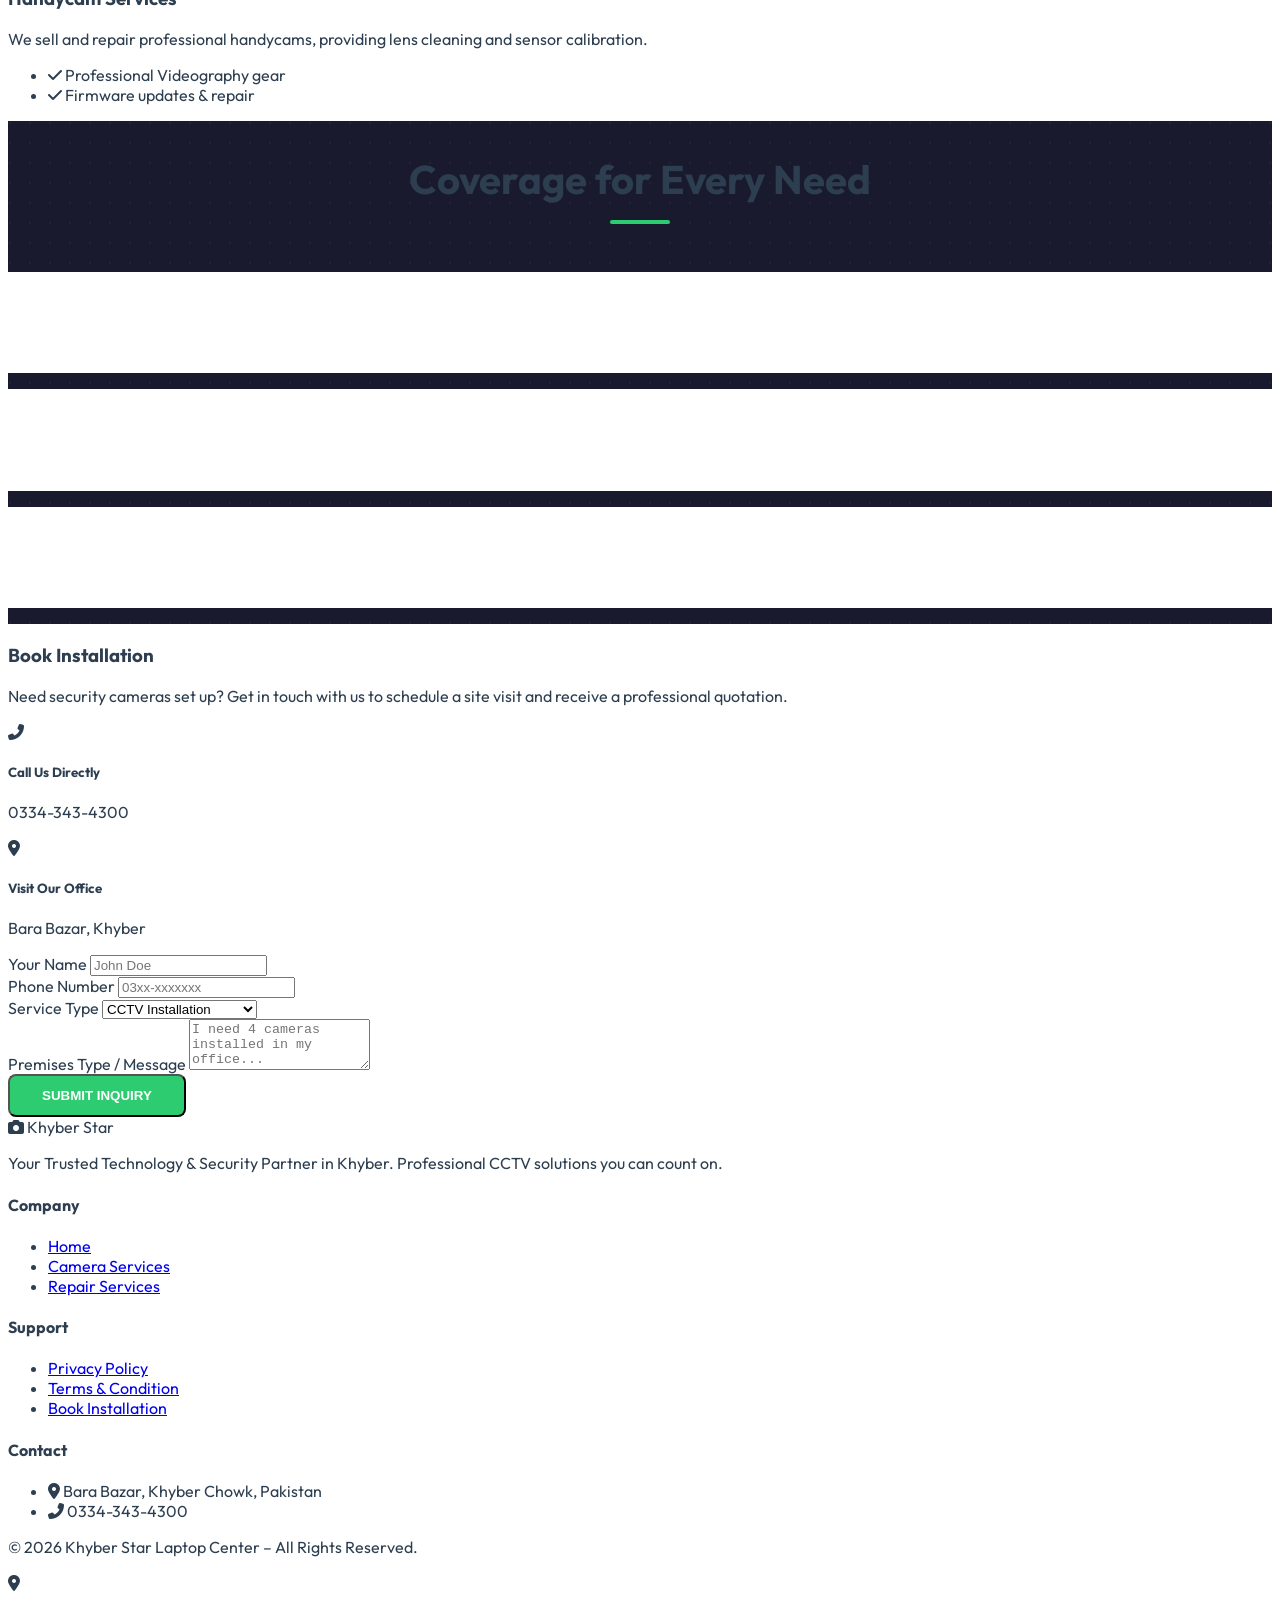
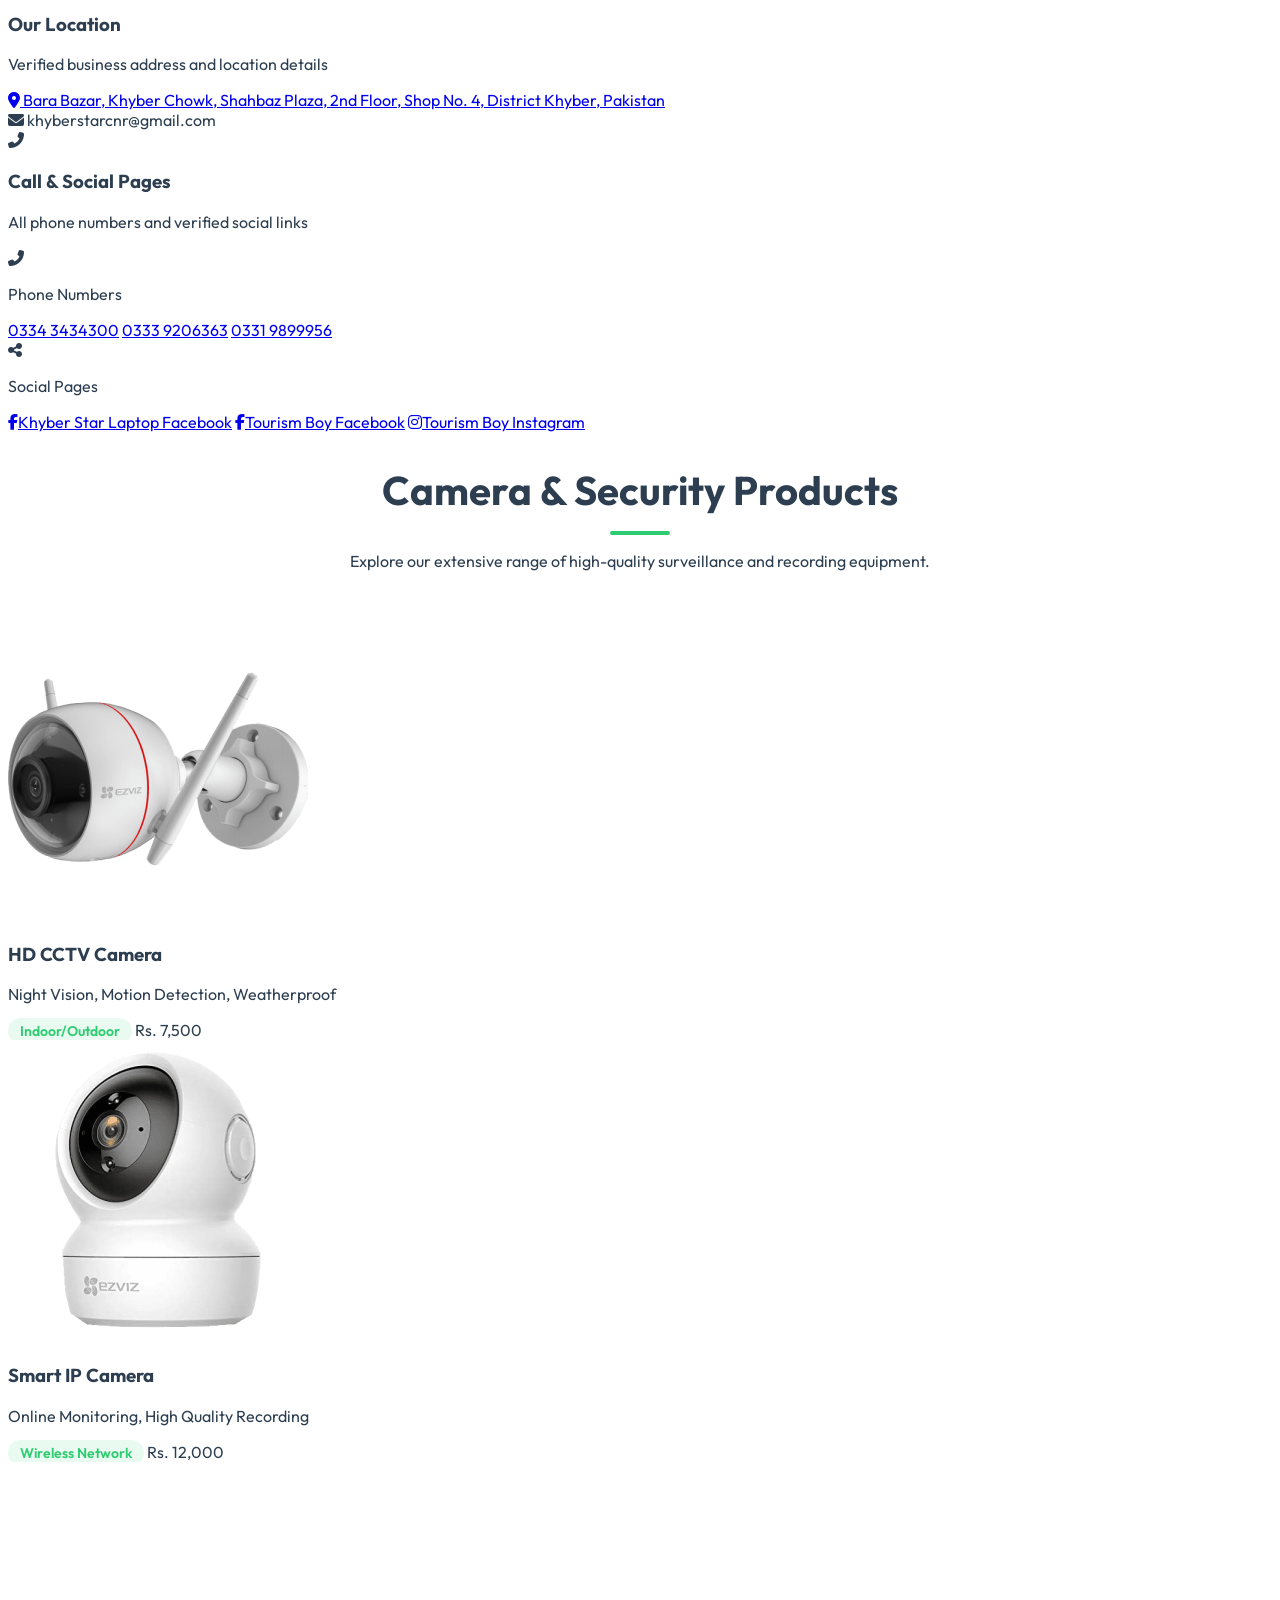
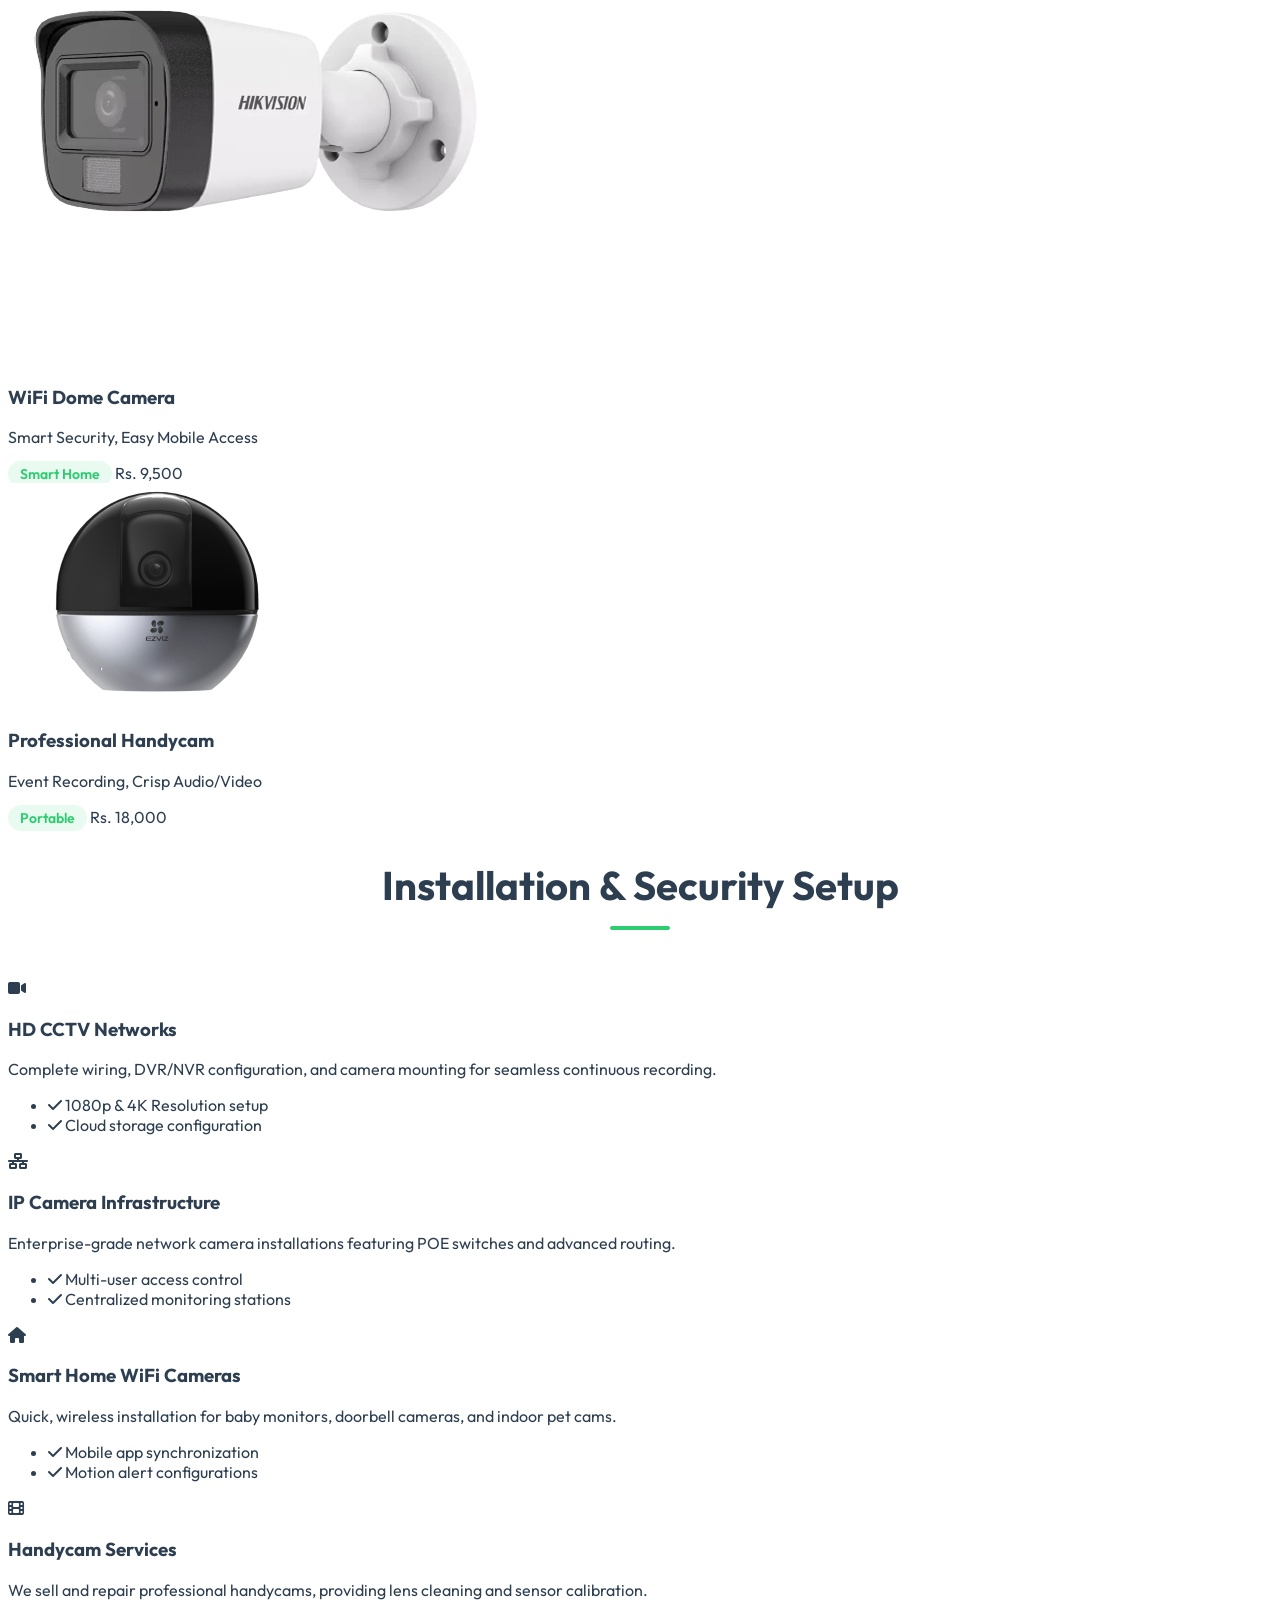
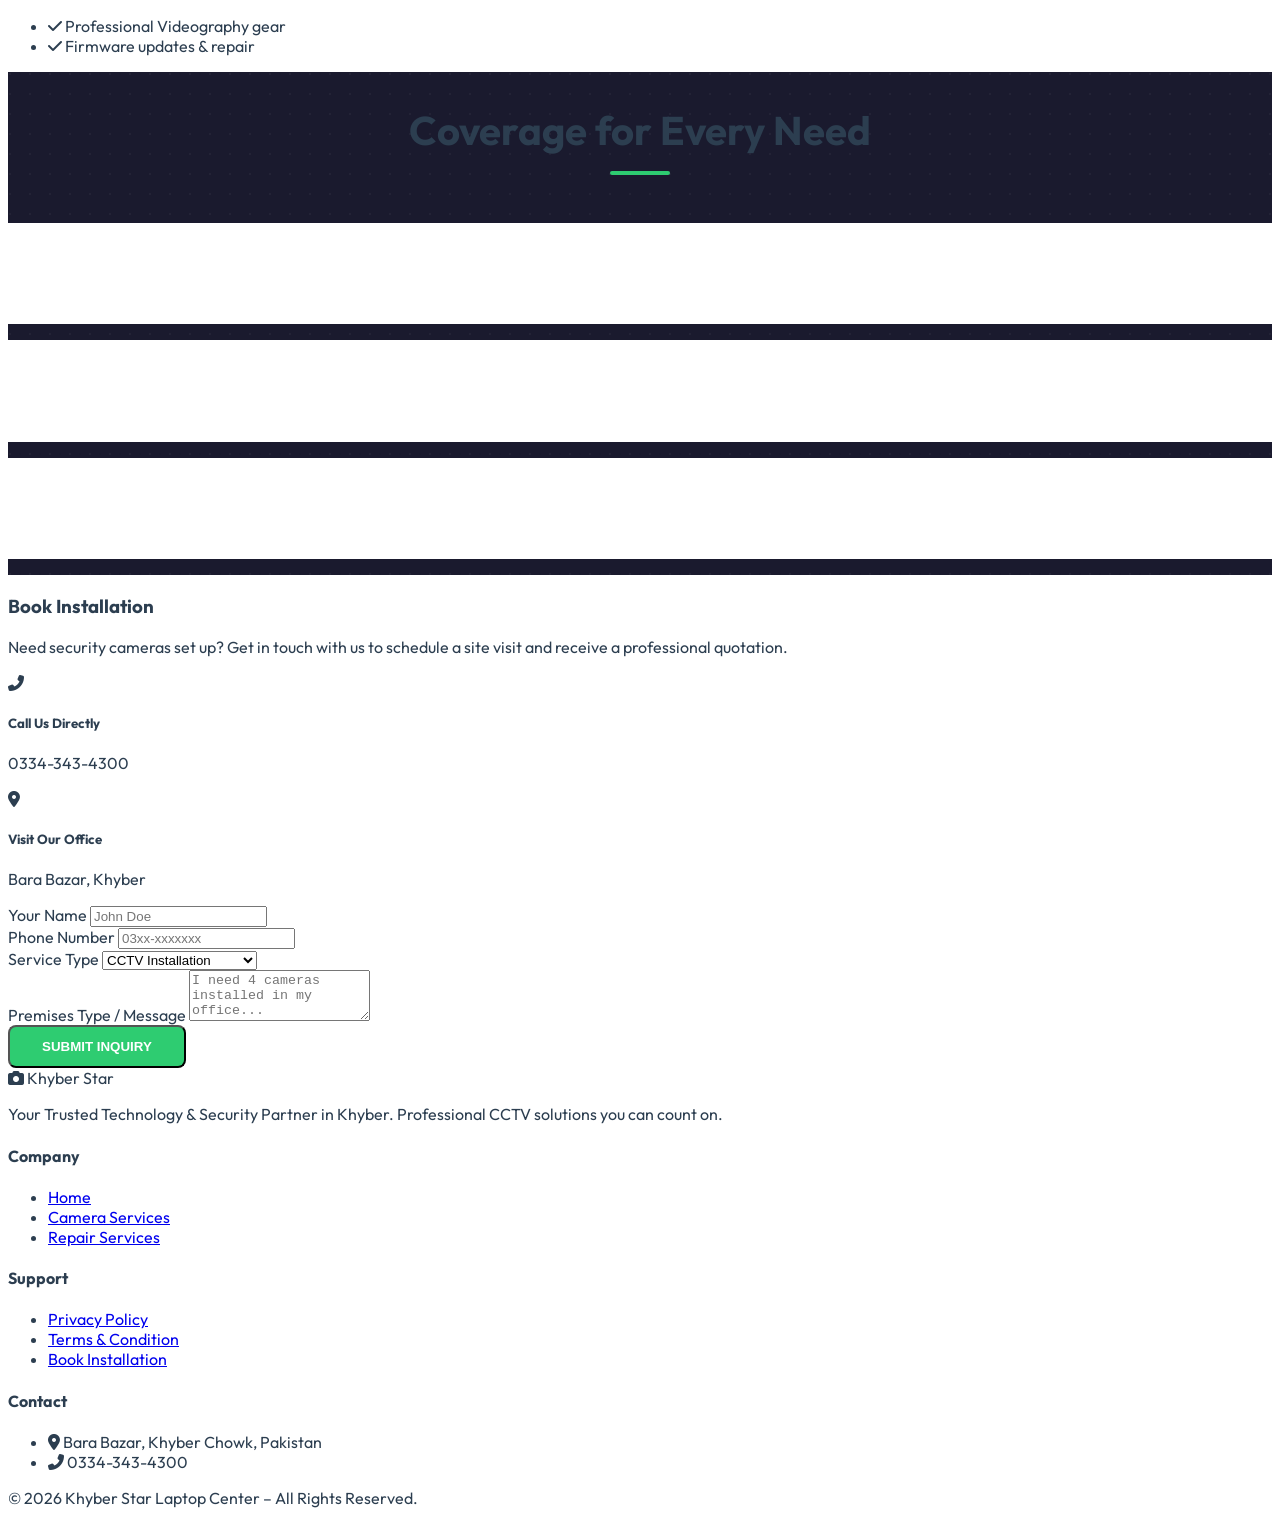
==== commit 34a6a5e5: "Socials updated" ====
--- a/html/camera.html
+++ b/html/camera.html
@@ -39,7 +39,7 @@
                 </div>
                 
                 <div class="hidden md:flex items-center space-x-8">
-                    <a href="index.html" class="text-gray-600 hover:text-primary-green transition">Home</a>
+                    <a href="../index.html" class="text-gray-600 hover:text-primary-green transition">Home</a>
                     <a href="selling.html" class="text-gray-600 hover:text-primary-green transition">Laptop Selling</a>
                     <a href="repairing.html" class="text-gray-600 hover:text-primary-green transition">Repairing</a>
                     <a href="camera.html" class="text-primary-green font-semibold">Camera Services</a>
@@ -401,6 +401,704 @@
         </div>
     </footer>
 
+    <section class="py-8 bg-white border-b border-gray-100">
+        <div class="max-w-7xl mx-auto px-4 lg:px-8">
+            <div class="grid lg:grid-cols-[1.4fr_0.9fr] gap-6">
+                <div class="rounded-2xl border border-gray-200 bg-gray-50 p-6 shadow-sm">
+                    <div class="flex items-center gap-3 mb-4">
+                        <div class="w-10 h-10 rounded-full bg-primary-green/10 text-primary-green flex items-center justify-center">
+                            <i class="fas fa-map-marker-alt"></i>
+                        </div>
+                        <div>
+                            <h3 class="text-lg font-bold text-gray-800">Our Location</h3>
+                            <p class="text-sm text-gray-500">Verified business address and location details</p>
+                        </div>
+                    </div>
+                    <div class="space-y-3 text-sm text-gray-700">
+                        <a href="https://share.google/UH5zKcUGl8UV8FjPY" target="_blank" rel="noopener noreferrer" class="flex items-start gap-3 hover:text-primary-green transition">
+                            <i class="fas fa-location-dot text-primary-green mt-1"></i>
+                            <span>Bara Bazar, Khyber Chowk, Shahbaz Plaza, 2nd Floor, Shop No. 4, District Khyber, Pakistan</span>
+                        </a>
+                        <div class="flex items-center gap-3">
+                            <i class="fas fa-envelope text-primary-green"></i>
+                            <span>khyberstarcnr@gmail.com</span>
+                        </div>
+                    </div>
+                </div>
+
+                <div class="rounded-2xl border border-gray-200 bg-gray-50 p-6 shadow-sm">
+                    <div class="flex items-center gap-3 mb-4">
+                        <div class="w-10 h-10 rounded-full bg-primary-green/10 text-primary-green flex items-center justify-center">
+                            <i class="fas fa-phone-alt"></i>
+                        </div>
+                        <div>
+                            <h3 class="text-lg font-bold text-gray-800">Call & Social Pages</h3>
+                            <p class="text-sm text-gray-500">All phone numbers and verified social links</p>
+                        </div>
+                    </div>
+                    <div class="space-y-4 text-sm text-gray-700">
+                        <div class="flex items-start gap-3">
+                            <i class="fas fa-phone-alt text-primary-green mt-1"></i>
+                            <div>
+                                <p class="font-semibold text-gray-800">Phone Numbers</p>
+                                <a href="tel:+923343434300" class="block hover:text-primary-green transition">0334 3434300</a>
+                                <a href="tel:+923339206363" class="block hover:text-primary-green transition">0333 9206363</a>
+                                <a href="tel:+923319899956" class="block hover:text-primary-green transition">0331 9899956</a>
+                            </div>
+                        </div>
+                        <div class="flex items-start gap-3">
+                            <i class="fas fa-share-alt text-primary-green mt-1"></i>
+                            <div>
+                                <p class="font-semibold text-gray-800">Social Pages</p>
+                                <a href="https://www.facebook.com/khyberstarcentre/" target="_blank" rel="noopener noreferrer" class="block hover:text-primary-green transition"><i class="fab fa-facebook-f mr-2"></i>Khyber Star Laptop Facebook</a>
+                                <a href="https://www.facebook.com/tourismboypk" target="_blank" rel="noopener noreferrer" class="block hover:text-primary-green transition"><i class="fab fa-facebook-f mr-2"></i>Tourism Boy Facebook</a>
+                                <a href="https://www.instagram.com/tourismboypk" target="_blank" rel="noopener noreferrer" class="block hover:text-primary-green transition"><i class="fab fa-instagram mr-2"></i>Tourism Boy Instagram</a>
+                            </div>
+                        </div>
+                    </div>
+                </div>
+            </div>
+        </div>
+    </section>
+
+    <!-- Camera Products Listing Section -->
+    <section id="products" class="py-20 bg-gray-50 border-t border-gray-100">
+        <div class="max-w-7xl mx-auto px-4 lg:px-8">
+            <div class="section-header">
+                <h2>Camera & Security Products</h2>
+                <div class="divider"></div>
+                <p class="text-gray-500 mt-4 max-w-2xl mx-auto">Explore our extensive range of high-quality surveillance and recording equipment.</p>
+            </div>
+
+            <div class="grid grid-cols-1 sm:grid-cols-2 md:grid-cols-3 lg:grid-cols-4 gap-8">
+                <!-- Product 1 -->
+                <div class="bg-white rounded-2xl shadow-lg card-hover overflow-hidden flex flex-col p-6">
+                    <div class="h-40 flex items-center justify-center mb-4">
+                        <img src="../images/cameras/3.png" alt="HD CCTV Camera" class="max-h-full object-contain transform hover:scale-110 transition duration-500">
+                    </div>
+                    <div class="flex-grow flex flex-col text-center">
+                        <h3 class="text-xl font-bold mb-2 text-gray-800">HD CCTV Camera</h3>
+                        <p class="text-gray-500 text-sm mb-4">Night Vision, Motion Detection, Weatherproof</p>
+                        <div class="mt-auto">
+                            <span class="badge badge-green mb-2 block w-fit mx-auto">Indoor/Outdoor</span>
+                            <span class="text-xl font-extrabold text-primary-purple block mt-2">Rs. 7,500</span>
+                        </div>
+                    </div>
+                </div>
+
+                <!-- Product 2 -->
+                <div class="bg-white rounded-2xl shadow-lg card-hover overflow-hidden flex flex-col p-6">
+                    <div class="h-40 flex items-center justify-center mb-4">
+                        <img src="../images/cameras/4.png" alt="IP Camera" class="max-h-full object-contain transform hover:scale-110 transition duration-500">
+                    </div>
+                    <div class="flex-grow flex flex-col text-center">
+                        <h3 class="text-xl font-bold mb-2 text-gray-800">Smart IP Camera</h3>
+                        <p class="text-gray-500 text-sm mb-4">Online Monitoring, High Quality Recording</p>
+                        <div class="mt-auto">
+                            <span class="badge badge-green mb-2 block w-fit mx-auto">Wireless Network</span>
+                            <span class="text-xl font-extrabold text-primary-purple block mt-2">Rs. 12,000</span>
+                        </div>
+                    </div>
+                </div>
+
+                <!-- Product 3 -->
+                <div class="bg-white rounded-2xl shadow-lg card-hover overflow-hidden flex flex-col p-6">
+                    <div class="h-40 flex items-center justify-center mb-4">
+                        <img src="../images/cameras/7.png" alt="WiFi Camera" class="max-h-full object-contain transform hover:scale-110 transition duration-500">
+                    </div>
+                    <div class="flex-grow flex flex-col text-center">
+                        <h3 class="text-xl font-bold mb-2 text-gray-800">WiFi Dome Camera</h3>
+                        <p class="text-gray-500 text-sm mb-4">Smart Security, Easy Mobile Access</p>
+                        <div class="mt-auto">
+                            <span class="badge badge-green mb-2 block w-fit mx-auto">Smart Home</span>
+                            <span class="text-xl font-extrabold text-primary-purple block mt-2">Rs. 9,500</span>
+                        </div>
+                    </div>
+                </div>
+
+                <!-- Product 4 -->
+                <div class="bg-white rounded-2xl shadow-lg card-hover overflow-hidden flex flex-col p-6">
+                    <div class="h-40 flex items-center justify-center mb-4">
+                        <img src="../images/cameras/5.png" alt="Handycam" class="max-h-full object-contain transform hover:scale-110 transition duration-500">
+                    </div>
+                    <div class="flex-grow flex flex-col text-center">
+                        <h3 class="text-xl font-bold mb-2 text-gray-800">Professional Handycam</h3>
+                        <p class="text-gray-500 text-sm mb-4">Event Recording, Crisp Audio/Video</p>
+                        <div class="mt-auto">
+                            <span class="badge badge-green mb-2 block w-fit mx-auto">Portable</span>
+                            <span class="text-xl font-extrabold text-primary-purple block mt-2">Rs. 18,000</span>
+                        </div>
+                    </div>
+                </div>
+            </div>
+        </div>
+    </section>
+
+    <!-- Installation Services -->
+    <section class="py-20 bg-white">
+        <div class="max-w-7xl mx-auto px-4 lg:px-8">
+            <div class="section-header">
+                <h2>Installation & Security Setup</h2>
+                <div class="divider"></div>
+            </div>
+
+            <div class="grid md:grid-cols-2 gap-8 mb-12">
+                <!-- HD CCTV Setup -->
+                <div class="bg-gray-50 rounded-2xl p-8 border border-gray-100 card-hover flex flex-col sm:flex-row items-center sm:items-start gap-6">
+                    <div class="w-16 h-16 bg-blue-100 text-blue-600 rounded-full flex items-center justify-center text-2xl shrink-0">
+                        <i class="fas fa-video"></i>
+                    </div>
+                    <div>
+                        <h3 class="text-xl font-bold mb-3 text-gray-800">HD CCTV Networks</h3>
+                        <p class="text-gray-500 text-sm mb-4">Complete wiring, DVR/NVR configuration, and camera mounting for seamless continuous recording.</p>
+                        <ul class="text-sm font-medium text-gray-600 space-y-2">
+                            <li><i class="fas fa-check text-primary-green mr-2"></i> 1080p & 4K Resolution setup</li>
+                            <li><i class="fas fa-check text-primary-green mr-2"></i> Cloud storage configuration</li>
+                        </ul>
+                    </div>
+                </div>
+
+                <!-- IP Camera Setup -->
+                <div class="bg-gray-50 rounded-2xl p-8 border border-gray-100 card-hover flex flex-col sm:flex-row items-center sm:items-start gap-6">
+                    <div class="w-16 h-16 bg-blue-100 text-blue-600 rounded-full flex items-center justify-center text-2xl shrink-0">
+                        <i class="fas fa-network-wired"></i>
+                    </div>
+                    <div>
+                        <h3 class="text-xl font-bold mb-3 text-gray-800">IP Camera Infrastructure</h3>
+                        <p class="text-gray-500 text-sm mb-4">Enterprise-grade network camera installations featuring POE switches and advanced routing.</p>
+                        <ul class="text-sm font-medium text-gray-600 space-y-2">
+                            <li><i class="fas fa-check text-primary-green mr-2"></i> Multi-user access control</li>
+                            <li><i class="fas fa-check text-primary-green mr-2"></i> Centralized monitoring stations</li>
+                        </ul>
+                    </div>
+                </div>
+
+                <!-- WiFi/Smart Home Setup -->
+                <div class="bg-gray-50 rounded-2xl p-8 border border-gray-100 card-hover flex flex-col sm:flex-row items-center sm:items-start gap-6">
+                    <div class="w-16 h-16 bg-blue-100 text-blue-600 rounded-full flex items-center justify-center text-2xl shrink-0">
+                        <i class="fas fa-home"></i>
+                    </div>
+                    <div>
+                        <h3 class="text-xl font-bold mb-3 text-gray-800">Smart Home WiFi Cameras</h3>
+                        <p class="text-gray-500 text-sm mb-4">Quick, wireless installation for baby monitors, doorbell cameras, and indoor pet cams.</p>
+                        <ul class="text-sm font-medium text-gray-600 space-y-2">
+                            <li><i class="fas fa-check text-primary-green mr-2"></i> Mobile app synchronization</li>
+                            <li><i class="fas fa-check text-primary-green mr-2"></i> Motion alert configurations</li>
+                        </ul>
+                    </div>
+                </div>
+
+                <!-- Handycam / Videography -->
+                <div class="bg-gray-50 rounded-2xl p-8 border border-gray-100 card-hover flex flex-col sm:flex-row items-center sm:items-start gap-6">
+                    <div class="w-16 h-16 bg-blue-100 text-blue-600 rounded-full flex items-center justify-center text-2xl shrink-0">
+                        <i class="fas fa-film"></i>
+                    </div>
+                    <div>
+                        <h3 class="text-xl font-bold mb-3 text-gray-800">Handycam Services</h3>
+                        <p class="text-gray-500 text-sm mb-4">We sell and repair professional handycams, providing lens cleaning and sensor calibration.</p>
+                        <ul class="text-sm font-medium text-gray-600 space-y-2">
+                            <li><i class="fas fa-check text-primary-green mr-2"></i> Professional Videography gear</li>
+                            <li><i class="fas fa-check text-primary-green mr-2"></i> Firmware updates & repair</li>
+                        </ul>
+                    </div>
+                </div>
+            </div>
+        </div>
+    </section>
+
+    <!-- Use Cases/Camera Types Section -->
+    <section class="py-20 bg-gray-900 text-white dark-section">
+        <div class="max-w-7xl mx-auto px-4 lg:px-8 relative z-10">
+            <div class="section-header">
+                <h2 class="text-white">Coverage for Every Need</h2>
+                <div class="divider"></div>
+            </div>
+
+            <div class="grid md:grid-cols-3 gap-8 text-center mt-12">
+                <div class="bg-gray-800/50 backdrop-blur-sm border border-gray-700 p-8 rounded-2xl card-hover">
+                    <div class="text-5xl text-primary-green mb-6"><i class="fas fa-building"></i></div>
+                    <h3 class="text-xl font-bold mb-4">Office & Commercial</h3>
+                    <p class="text-gray-400 text-sm mb-6">Comprehensive coverage for shops, conference rooms, parking lots, and reception areas.</p>
+                </div>
+                <div class="bg-gray-800/50 backdrop-blur-sm border border-gray-700 p-8 rounded-2xl card-hover transform md:-translate-y-6">
+                    <div class="text-5xl text-primary-green mb-6"><i class="fas fa-home"></i></div>
+                    <h3 class="text-xl font-bold mb-4">Residential Security</h3>
+                    <p class="text-gray-400 text-sm mb-6">Protect your family with outdoor weatherproof cameras and indoor baby/pet monitors.</p>
+                </div>
+                <div class="bg-gray-800/50 backdrop-blur-sm border border-gray-700 p-8 rounded-2xl card-hover">
+                    <div class="text-5xl text-primary-green mb-6"><i class="fas fa-industry"></i></div>
+                    <h3 class="text-xl font-bold mb-4">Industrial & PTZ</h3>
+                    <p class="text-gray-400 text-sm mb-6">Heavy-duty PTZ cameras with 360° rotation and auto-tracking for factory and warehouse monitoring.</p>
+                </div>
+            </div>
+        </div>
+    </section>
+
+    <!-- Request Installation Form -->
+    <section id="install" class="py-20 bg-gray-50 border-t border-gray-200">
+        <div class="max-w-5xl mx-auto px-4 lg:px-8">
+            <div class="bg-white rounded-3xl shadow-2xl p-8 md:p-12 text-gray-800 border border-gray-100 flex flex-col md:flex-row gap-12">
+                
+                <div class="md:w-1/3">
+                    <h3 class="text-3xl font-bold mb-4 text-gray-900">Book Installation</h3>
+                    <p class="text-gray-500 mb-8 text-sm leading-relaxed">Need security cameras set up? Get in touch with us to schedule a site visit and receive a professional quotation.</p>
+                    
+                    <div class="space-y-6">
+                        <div class="flex items-start space-x-4">
+                            <div class="w-10 h-10 rounded-full bg-green-50 flex items-center justify-center shrink-0">
+                                <i class="fas fa-phone-alt text-primary-green"></i>
+                            </div>
+                            <div>
+                                <h5 class="font-bold mb-1 text-gray-800">Call Us Directly</h5>
+                                <p class="text-gray-500 text-sm font-medium">0334-343-4300</p>
+                            </div>
+                        </div>
+                        <div class="flex items-start space-x-4">
+                            <div class="w-10 h-10 rounded-full bg-green-50 flex items-center justify-center shrink-0">
+                                <i class="fas fa-map-marker-alt text-primary-green"></i>
+                            </div>
+                            <div>
+                                <h5 class="font-bold mb-1 text-gray-800">Visit Our Office</h5>
+                                <p class="text-gray-500 text-sm font-medium">Bara Bazar, Khyber</p>
+                            </div>
+                        </div>
+                    </div>
+                </div>
+
+                <div class="md:w-2/3 border-t md:border-t-0 md:border-l border-gray-100 md:pl-12 pt-8 md:pt-0">
+                    <form class="space-y-5">
+                        <div class="grid md:grid-cols-2 gap-5">
+                            <div>
+                                <label class="block text-sm font-medium text-gray-700 mb-1">Your Name</label>
+                                <input type="text" class="w-full px-4 py-3 bg-gray-50 border border-gray-200 rounded-lg focus:outline-none focus:border-primary-green focus:ring-2 focus:ring-green-100 transition" placeholder="John Doe">
+                            </div>
+                            <div>
+                                <label class="block text-sm font-medium text-gray-700 mb-1">Phone Number</label>
+                                <input type="tel" class="w-full px-4 py-3 bg-gray-50 border border-gray-200 rounded-lg focus:outline-none focus:border-primary-green focus:ring-2 focus:ring-green-100 transition" placeholder="03xx-xxxxxxx">
+                            </div>
+                        </div>
+                        
+                        <div>
+                            <label class="block text-sm font-medium text-gray-700 mb-1">Service Type</label>
+                            <select class="w-full px-4 py-3 bg-gray-50 border border-gray-200 rounded-lg focus:outline-none focus:border-primary-green focus:ring-2 focus:ring-green-100 transition appearance-none">
+                                <option>CCTV Installation</option>
+                                <option>IP Camera Setup</option>
+                                <option>WiFi Camera Services</option>
+                                <option>Camera Repair</option>
+                            </select>
+                        </div>
+
+                        <div>
+                            <label class="block text-sm font-medium text-gray-700 mb-1">Premises Type / Message</label>
+                            <textarea rows="3" class="w-full px-4 py-3 bg-gray-50 border border-gray-200 rounded-lg focus:outline-none focus:border-primary-green focus:ring-2 focus:ring-green-100 transition" placeholder="I need 4 cameras installed in my office..."></textarea>
+                        </div>
+
+                        <button type="submit" class="w-full btn-primary text-lg mt-2">SUBMIT INQUIRY</button>
+                    </form>
+                </div>
+
+            </div>
+        </div>
+    </section>
+
+    <!-- Footer Section -->
+    <footer class="bg-gray-900 text-white pt-16 pb-10 border-t-4 border-primary-green">
+        <div class="max-w-7xl mx-auto px-4 lg:px-8">
+            <div class="grid md:grid-cols-2 lg:grid-cols-4 gap-12 mb-12">
+                <div>
+                    <div class="flex items-center space-x-2 mb-6">
+                        <i class="fas fa-camera text-3xl text-primary-green"></i>
+                        <span class="text-2xl font-bold tracking-tight">Khyber Star</span>
+                    </div>
+                    <p class="text-gray-400 mb-6 text-sm leading-relaxed">
+                        Your Trusted Technology & Security Partner in Khyber. Professional CCTV solutions you can count on.
+                    </p>
+                </div>
+                <div>
+                    <h4 class="text-lg font-bold mb-6">Company</h4>
+                    <ul class="space-y-3 text-gray-400 text-sm">
+                        <li><a href="index.html" class="hover:text-primary-green transition">Home</a></li>
+                        <li><a href="camera.html" class="hover:text-primary-green transition text-primary-green">Camera Services</a></li>
+                        <li><a href="repairing.html" class="hover:text-primary-green transition">Repair Services</a></li>
+                    </ul>
+                </div>
+                <div>
+                    <h4 class="text-lg font-bold mb-6">Support</h4>
+                    <ul class="space-y-3 text-gray-400 text-sm">
+                        <li><a href="#" class="hover:text-primary-green transition">Privacy Policy</a></li>
+                        <li><a href="#" class="hover:text-primary-green transition">Terms & Condition</a></li>
+                        <li><a href="#install" class="hover:text-primary-green transition">Book Installation</a></li>
+                    </ul>
+                </div>
+                <div>
+                    <h4 class="text-lg font-bold mb-6">Contact</h4>
+                    <ul class="space-y-4 text-gray-400 text-sm">
+                        <li class="flex items-start space-x-3">
+                            <i class="fas fa-map-marker-alt text-primary-green mt-1"></i>
+                            <span>Bara Bazar, Khyber Chowk, Pakistan</span>
+                        </li>
+                        <li class="flex items-center space-x-3">
+                            <i class="fas fa-phone-alt text-primary-green"></i>
+                            <span>0334-343-4300</span>
+                        </li>
+                    </ul>
+                </div>
+            </div>
+            <div class="border-t border-gray-800 pt-8 text-center text-sm text-gray-500">
+                <p>© 2026 Khyber Star Laptop Center – All Rights Reserved.</p>
+            </div>
+        </div>
+    </footer>
+
+    <section class="py-8 bg-white border-b border-gray-100">
+        <div class="max-w-7xl mx-auto px-4 lg:px-8">
+            <div class="grid lg:grid-cols-[1.4fr_0.9fr] gap-6">
+                <div class="rounded-2xl border border-gray-200 bg-gray-50 p-6 shadow-sm">
+                    <div class="flex items-center gap-3 mb-4">
+                        <div class="w-10 h-10 rounded-full bg-primary-green/10 text-primary-green flex items-center justify-center">
+                            <i class="fas fa-map-marker-alt"></i>
+                        </div>
+                        <div>
+                            <h3 class="text-lg font-bold text-gray-800">Our Location</h3>
+                            <p class="text-sm text-gray-500">Verified business address and location details</p>
+                        </div>
+                    </div>
+                    <div class="space-y-3 text-sm text-gray-700">
+                        <a href="https://share.google/UH5zKcUGl8UV8FjPY" target="_blank" rel="noopener noreferrer" class="flex items-start gap-3 hover:text-primary-green transition">
+                            <i class="fas fa-location-dot text-primary-green mt-1"></i>
+                            <span>Bara Bazar, Khyber Chowk, Shahbaz Plaza, 2nd Floor, Shop No. 4, District Khyber, Pakistan</span>
+                        </a>
+                        <div class="flex items-center gap-3">
+                            <i class="fas fa-envelope text-primary-green"></i>
+                            <span>khyberstarcnr@gmail.com</span>
+                        </div>
+                    </div>
+                </div>
+
+                <div class="rounded-2xl border border-gray-200 bg-gray-50 p-6 shadow-sm">
+                    <div class="flex items-center gap-3 mb-4">
+                        <div class="w-10 h-10 rounded-full bg-primary-green/10 text-primary-green flex items-center justify-center">
+                            <i class="fas fa-phone-alt"></i>
+                        </div>
+                        <div>
+                            <h3 class="text-lg font-bold text-gray-800">Call & Social Pages</h3>
+                            <p class="text-sm text-gray-500">All phone numbers and verified social links</p>
+                        </div>
+                    </div>
+                    <div class="space-y-4 text-sm text-gray-700">
+                        <div class="flex items-start gap-3">
+                            <i class="fas fa-phone-alt text-primary-green mt-1"></i>
+                            <div>
+                                <p class="font-semibold text-gray-800">Phone Numbers</p>
+                                <a href="tel:+923343434300" class="block hover:text-primary-green transition">0334 3434300</a>
+                                <a href="tel:+923339206363" class="block hover:text-primary-green transition">0333 9206363</a>
+                                <a href="tel:+923319899956" class="block hover:text-primary-green transition">0331 9899956</a>
+                            </div>
+                        </div>
+                        <div class="flex items-start gap-3">
+                            <i class="fas fa-share-alt text-primary-green mt-1"></i>
+                            <div>
+                                <p class="font-semibold text-gray-800">Social Pages</p>
+                                <a href="https://www.facebook.com/khyberstarcentre/" target="_blank" rel="noopener noreferrer" class="block hover:text-primary-green transition"><i class="fab fa-facebook-f mr-2"></i>Khyber Star Laptop Facebook</a>
+                                <a href="https://www.facebook.com/tourismboypk" target="_blank" rel="noopener noreferrer" class="block hover:text-primary-green transition"><i class="fab fa-facebook-f mr-2"></i>Tourism Boy Facebook</a>
+                                <a href="https://www.instagram.com/tourismboypk" target="_blank" rel="noopener noreferrer" class="block hover:text-primary-green transition"><i class="fab fa-instagram mr-2"></i>Tourism Boy Instagram</a>
+                            </div>
+                        </div>
+                    </div>
+                </div>
+            </div>
+        </div>
+    </section>
+
+    <!-- Camera Products Listing Section -->
+    <section id="products" class="py-20 bg-gray-50 border-t border-gray-100">
+        <div class="max-w-7xl mx-auto px-4 lg:px-8">
+            <div class="section-header">
+                <h2>Camera & Security Products</h2>
+                <div class="divider"></div>
+                <p class="text-gray-500 mt-4 max-w-2xl mx-auto">Explore our extensive range of high-quality surveillance and recording equipment.</p>
+            </div>
+
+            <div class="grid grid-cols-1 sm:grid-cols-2 md:grid-cols-3 lg:grid-cols-4 gap-8">
+                <!-- Product 1 -->
+                <div class="bg-white rounded-2xl shadow-lg card-hover overflow-hidden flex flex-col p-6">
+                    <div class="h-40 flex items-center justify-center mb-4">
+                        <img src="../images/cameras/3.png" alt="HD CCTV Camera" class="max-h-full object-contain transform hover:scale-110 transition duration-500">
+                    </div>
+                    <div class="flex-grow flex flex-col text-center">
+                        <h3 class="text-xl font-bold mb-2 text-gray-800">HD CCTV Camera</h3>
+                        <p class="text-gray-500 text-sm mb-4">Night Vision, Motion Detection, Weatherproof</p>
+                        <div class="mt-auto">
+                            <span class="badge badge-green mb-2 block w-fit mx-auto">Indoor/Outdoor</span>
+                            <span class="text-xl font-extrabold text-primary-purple block mt-2">Rs. 7,500</span>
+                        </div>
+                    </div>
+                </div>
+
+                <!-- Product 2 -->
+                <div class="bg-white rounded-2xl shadow-lg card-hover overflow-hidden flex flex-col p-6">
+                    <div class="h-40 flex items-center justify-center mb-4">
+                        <img src="../images/cameras/4.png" alt="IP Camera" class="max-h-full object-contain transform hover:scale-110 transition duration-500">
+                    </div>
+                    <div class="flex-grow flex flex-col text-center">
+                        <h3 class="text-xl font-bold mb-2 text-gray-800">Smart IP Camera</h3>
+                        <p class="text-gray-500 text-sm mb-4">Online Monitoring, High Quality Recording</p>
+                        <div class="mt-auto">
+                            <span class="badge badge-green mb-2 block w-fit mx-auto">Wireless Network</span>
+                            <span class="text-xl font-extrabold text-primary-purple block mt-2">Rs. 12,000</span>
+                        </div>
+                    </div>
+                </div>
+
+                <!-- Product 3 -->
+                <div class="bg-white rounded-2xl shadow-lg card-hover overflow-hidden flex flex-col p-6">
+                    <div class="h-40 flex items-center justify-center mb-4">
+                        <img src="../images/cameras/7.png" alt="WiFi Camera" class="max-h-full object-contain transform hover:scale-110 transition duration-500">
+                    </div>
+                    <div class="flex-grow flex flex-col text-center">
+                        <h3 class="text-xl font-bold mb-2 text-gray-800">WiFi Dome Camera</h3>
+                        <p class="text-gray-500 text-sm mb-4">Smart Security, Easy Mobile Access</p>
+                        <div class="mt-auto">
+                            <span class="badge badge-green mb-2 block w-fit mx-auto">Smart Home</span>
+                            <span class="text-xl font-extrabold text-primary-purple block mt-2">Rs. 9,500</span>
+                        </div>
+                    </div>
+                </div>
+
+                <!-- Product 4 -->
+                <div class="bg-white rounded-2xl shadow-lg card-hover overflow-hidden flex flex-col p-6">
+                    <div class="h-40 flex items-center justify-center mb-4">
+                        <img src="../images/cameras/5.png" alt="Handycam" class="max-h-full object-contain transform hover:scale-110 transition duration-500">
+                    </div>
+                    <div class="flex-grow flex flex-col text-center">
+                        <h3 class="text-xl font-bold mb-2 text-gray-800">Professional Handycam</h3>
+                        <p class="text-gray-500 text-sm mb-4">Event Recording, Crisp Audio/Video</p>
+                        <div class="mt-auto">
+                            <span class="badge badge-green mb-2 block w-fit mx-auto">Portable</span>
+                            <span class="text-xl font-extrabold text-primary-purple block mt-2">Rs. 18,000</span>
+                        </div>
+                    </div>
+                </div>
+            </div>
+        </div>
+    </section>
+
+    <!-- Installation Services -->
+    <section class="py-20 bg-white">
+        <div class="max-w-7xl mx-auto px-4 lg:px-8">
+            <div class="section-header">
+                <h2>Installation & Security Setup</h2>
+                <div class="divider"></div>
+            </div>
+
+            <div class="grid md:grid-cols-2 gap-8 mb-12">
+                <!-- HD CCTV Setup -->
+                <div class="bg-gray-50 rounded-2xl p-8 border border-gray-100 card-hover flex flex-col sm:flex-row items-center sm:items-start gap-6">
+                    <div class="w-16 h-16 bg-blue-100 text-blue-600 rounded-full flex items-center justify-center text-2xl shrink-0">
+                        <i class="fas fa-video"></i>
+                    </div>
+                    <div>
+                        <h3 class="text-xl font-bold mb-3 text-gray-800">HD CCTV Networks</h3>
+                        <p class="text-gray-500 text-sm mb-4">Complete wiring, DVR/NVR configuration, and camera mounting for seamless continuous recording.</p>
+                        <ul class="text-sm font-medium text-gray-600 space-y-2">
+                            <li><i class="fas fa-check text-primary-green mr-2"></i> 1080p & 4K Resolution setup</li>
+                            <li><i class="fas fa-check text-primary-green mr-2"></i> Cloud storage configuration</li>
+                        </ul>
+                    </div>
+                </div>
+
+                <!-- IP Camera Setup -->
+                <div class="bg-gray-50 rounded-2xl p-8 border border-gray-100 card-hover flex flex-col sm:flex-row items-center sm:items-start gap-6">
+                    <div class="w-16 h-16 bg-blue-100 text-blue-600 rounded-full flex items-center justify-center text-2xl shrink-0">
+                        <i class="fas fa-network-wired"></i>
+                    </div>
+                    <div>
+                        <h3 class="text-xl font-bold mb-3 text-gray-800">IP Camera Infrastructure</h3>
+                        <p class="text-gray-500 text-sm mb-4">Enterprise-grade network camera installations featuring POE switches and advanced routing.</p>
+                        <ul class="text-sm font-medium text-gray-600 space-y-2">
+                            <li><i class="fas fa-check text-primary-green mr-2"></i> Multi-user access control</li>
+                            <li><i class="fas fa-check text-primary-green mr-2"></i> Centralized monitoring stations</li>
+                        </ul>
+                    </div>
+                </div>
+
+                <!-- WiFi/Smart Home Setup -->
+                <div class="bg-gray-50 rounded-2xl p-8 border border-gray-100 card-hover flex flex-col sm:flex-row items-center sm:items-start gap-6">
+                    <div class="w-16 h-16 bg-blue-100 text-blue-600 rounded-full flex items-center justify-center text-2xl shrink-0">
+                        <i class="fas fa-home"></i>
+                    </div>
+                    <div>
+                        <h3 class="text-xl font-bold mb-3 text-gray-800">Smart Home WiFi Cameras</h3>
+                        <p class="text-gray-500 text-sm mb-4">Quick, wireless installation for baby monitors, doorbell cameras, and indoor pet cams.</p>
+                        <ul class="text-sm font-medium text-gray-600 space-y-2">
+                            <li><i class="fas fa-check text-primary-green mr-2"></i> Mobile app synchronization</li>
+                            <li><i class="fas fa-check text-primary-green mr-2"></i> Motion alert configurations</li>
+                        </ul>
+                    </div>
+                </div>
+
+                <!-- Handycam / Videography -->
+                <div class="bg-gray-50 rounded-2xl p-8 border border-gray-100 card-hover flex flex-col sm:flex-row items-center sm:items-start gap-6">
+                    <div class="w-16 h-16 bg-blue-100 text-blue-600 rounded-full flex items-center justify-center text-2xl shrink-0">
+                        <i class="fas fa-film"></i>
+                    </div>
+                    <div>
+                        <h3 class="text-xl font-bold mb-3 text-gray-800">Handycam Services</h3>
+                        <p class="text-gray-500 text-sm mb-4">We sell and repair professional handycams, providing lens cleaning and sensor calibration.</p>
+                        <ul class="text-sm font-medium text-gray-600 space-y-2">
+                            <li><i class="fas fa-check text-primary-green mr-2"></i> Professional Videography gear</li>
+                            <li><i class="fas fa-check text-primary-green mr-2"></i> Firmware updates & repair</li>
+                        </ul>
+                    </div>
+                </div>
+            </div>
+        </div>
+    </section>
+
+    <!-- Use Cases/Camera Types Section -->
+    <section class="py-20 bg-gray-900 text-white dark-section">
+        <div class="max-w-7xl mx-auto px-4 lg:px-8 relative z-10">
+            <div class="section-header">
+                <h2 class="text-white">Coverage for Every Need</h2>
+                <div class="divider"></div>
+            </div>
+
+            <div class="grid md:grid-cols-3 gap-8 text-center mt-12">
+                <div class="bg-gray-800/50 backdrop-blur-sm border border-gray-700 p-8 rounded-2xl card-hover">
+                    <div class="text-5xl text-primary-green mb-6"><i class="fas fa-building"></i></div>
+                    <h3 class="text-xl font-bold mb-4">Office & Commercial</h3>
+                    <p class="text-gray-400 text-sm mb-6">Comprehensive coverage for shops, conference rooms, parking lots, and reception areas.</p>
+                </div>
+                <div class="bg-gray-800/50 backdrop-blur-sm border border-gray-700 p-8 rounded-2xl card-hover transform md:-translate-y-6">
+                    <div class="text-5xl text-primary-green mb-6"><i class="fas fa-home"></i></div>
+                    <h3 class="text-xl font-bold mb-4">Residential Security</h3>
+                    <p class="text-gray-400 text-sm mb-6">Protect your family with outdoor weatherproof cameras and indoor baby/pet monitors.</p>
+                </div>
+                <div class="bg-gray-800/50 backdrop-blur-sm border border-gray-700 p-8 rounded-2xl card-hover">
+                    <div class="text-5xl text-primary-green mb-6"><i class="fas fa-industry"></i></div>
+                    <h3 class="text-xl font-bold mb-4">Industrial & PTZ</h3>
+                    <p class="text-gray-400 text-sm mb-6">Heavy-duty PTZ cameras with 360° rotation and auto-tracking for factory and warehouse monitoring.</p>
+                </div>
+            </div>
+        </div>
+    </section>
+
+    <!-- Request Installation Form -->
+    <section id="install" class="py-20 bg-gray-50 border-t border-gray-200">
+        <div class="max-w-5xl mx-auto px-4 lg:px-8">
+            <div class="bg-white rounded-3xl shadow-2xl p-8 md:p-12 text-gray-800 border border-gray-100 flex flex-col md:flex-row gap-12">
+                
+                <div class="md:w-1/3">
+                    <h3 class="text-3xl font-bold mb-4 text-gray-900">Book Installation</h3>
+                    <p class="text-gray-500 mb-8 text-sm leading-relaxed">Need security cameras set up? Get in touch with us to schedule a site visit and receive a professional quotation.</p>
+                    
+                    <div class="space-y-6">
+                        <div class="flex items-start space-x-4">
+                            <div class="w-10 h-10 rounded-full bg-green-50 flex items-center justify-center shrink-0">
+                                <i class="fas fa-phone-alt text-primary-green"></i>
+                            </div>
+                            <div>
+                                <h5 class="font-bold mb-1 text-gray-800">Call Us Directly</h5>
+                                <p class="text-gray-500 text-sm font-medium">0334-343-4300</p>
+                            </div>
+                        </div>
+                        <div class="flex items-start space-x-4">
+                            <div class="w-10 h-10 rounded-full bg-green-50 flex items-center justify-center shrink-0">
+                                <i class="fas fa-map-marker-alt text-primary-green"></i>
+                            </div>
+                            <div>
+                                <h5 class="font-bold mb-1 text-gray-800">Visit Our Office</h5>
+                                <p class="text-gray-500 text-sm font-medium">Bara Bazar, Khyber</p>
+                            </div>
+                        </div>
+                    </div>
+                </div>
+
+                <div class="md:w-2/3 border-t md:border-t-0 md:border-l border-gray-100 md:pl-12 pt-8 md:pt-0">
+                    <form class="space-y-5">
+                        <div class="grid md:grid-cols-2 gap-5">
+                            <div>
+                                <label class="block text-sm font-medium text-gray-700 mb-1">Your Name</label>
+                                <input type="text" class="w-full px-4 py-3 bg-gray-50 border border-gray-200 rounded-lg focus:outline-none focus:border-primary-green focus:ring-2 focus:ring-green-100 transition" placeholder="John Doe">
+                            </div>
+                            <div>
+                                <label class="block text-sm font-medium text-gray-700 mb-1">Phone Number</label>
+                                <input type="tel" class="w-full px-4 py-3 bg-gray-50 border border-gray-200 rounded-lg focus:outline-none focus:border-primary-green focus:ring-2 focus:ring-green-100 transition" placeholder="03xx-xxxxxxx">
+                            </div>
+                        </div>
+                        
+                        <div>
+                            <label class="block text-sm font-medium text-gray-700 mb-1">Service Type</label>
+                            <select class="w-full px-4 py-3 bg-gray-50 border border-gray-200 rounded-lg focus:outline-none focus:border-primary-green focus:ring-2 focus:ring-green-100 transition appearance-none">
+                                <option>CCTV Installation</option>
+                                <option>IP Camera Setup</option>
+                                <option>WiFi Camera Services</option>
+                                <option>Camera Repair</option>
+                            </select>
+                        </div>
+
+                        <div>
+                            <label class="block text-sm font-medium text-gray-700 mb-1">Premises Type / Message</label>
+                            <textarea rows="3" class="w-full px-4 py-3 bg-gray-50 border border-gray-200 rounded-lg focus:outline-none focus:border-primary-green focus:ring-2 focus:ring-green-100 transition" placeholder="I need 4 cameras installed in my office..."></textarea>
+                        </div>
+
+                        <button type="submit" class="w-full btn-primary text-lg mt-2">SUBMIT INQUIRY</button>
+                    </form>
+                </div>
+
+            </div>
+        </div>
+    </section>
+
+    <!-- Footer Section -->
+    <footer class="bg-gray-900 text-white pt-16 pb-10 border-t-4 border-primary-green">
+        <div class="max-w-7xl mx-auto px-4 lg:px-8">
+            <div class="grid md:grid-cols-2 lg:grid-cols-4 gap-12 mb-12">
+                <div>
+                    <div class="flex items-center space-x-2 mb-6">
+                        <i class="fas fa-camera text-3xl text-primary-green"></i>
+                        <span class="text-2xl font-bold tracking-tight">Khyber Star</span>
+                    </div>
+                    <p class="text-gray-400 mb-6 text-sm leading-relaxed">
+                        Your Trusted Technology & Security Partner in Khyber. Professional CCTV solutions you can count on.
+                    </p>
+                </div>
+                <div>
+                    <h4 class="text-lg font-bold mb-6">Company</h4>
+                    <ul class="space-y-3 text-gray-400 text-sm">
+                        <li><a href="index.html" class="hover:text-primary-green transition">Home</a></li>
+                        <li><a href="camera.html" class="hover:text-primary-green transition text-primary-green">Camera Services</a></li>
+                        <li><a href="repairing.html" class="hover:text-primary-green transition">Repair Services</a></li>
+                    </ul>
+                </div>
+                <div>
+                    <h4 class="text-lg font-bold mb-6">Support</h4>
+                    <ul class="space-y-3 text-gray-400 text-sm">
+                        <li><a href="#" class="hover:text-primary-green transition">Privacy Policy</a></li>
+                        <li><a href="#" class="hover:text-primary-green transition">Terms & Condition</a></li>
+                        <li><a href="#install" class="hover:text-primary-green transition">Book Installation</a></li>
+                    </ul>
+                </div>
+                <div>
+                    <h4 class="text-lg font-bold mb-6">Contact</h4>
+                    <ul class="space-y-4 text-gray-400 text-sm">
+                        <li class="flex items-start space-x-3">
+                            <i class="fas fa-map-marker-alt text-primary-green mt-1"></i>
+                            <span>Bara Bazar, Khyber Chowk, Pakistan</span>
+                        </li>
+                        <li class="flex items-center space-x-3">
+                            <i class="fas fa-phone-alt text-primary-green"></i>
+                            <span>0334-343-4300</span>
+                        </li>
+                    </ul>
+                </div>
+            </div>
+            <div class="border-t border-gray-800 pt-8 text-center text-sm text-gray-500">
+                <p>© 2026 Khyber Star Laptop Center – All Rights Reserved.</p>
+            </div>
+        </div>
+    </footer>
+
     <script>
         // Mobile menu toggle
         function toggleMobileMenu() {
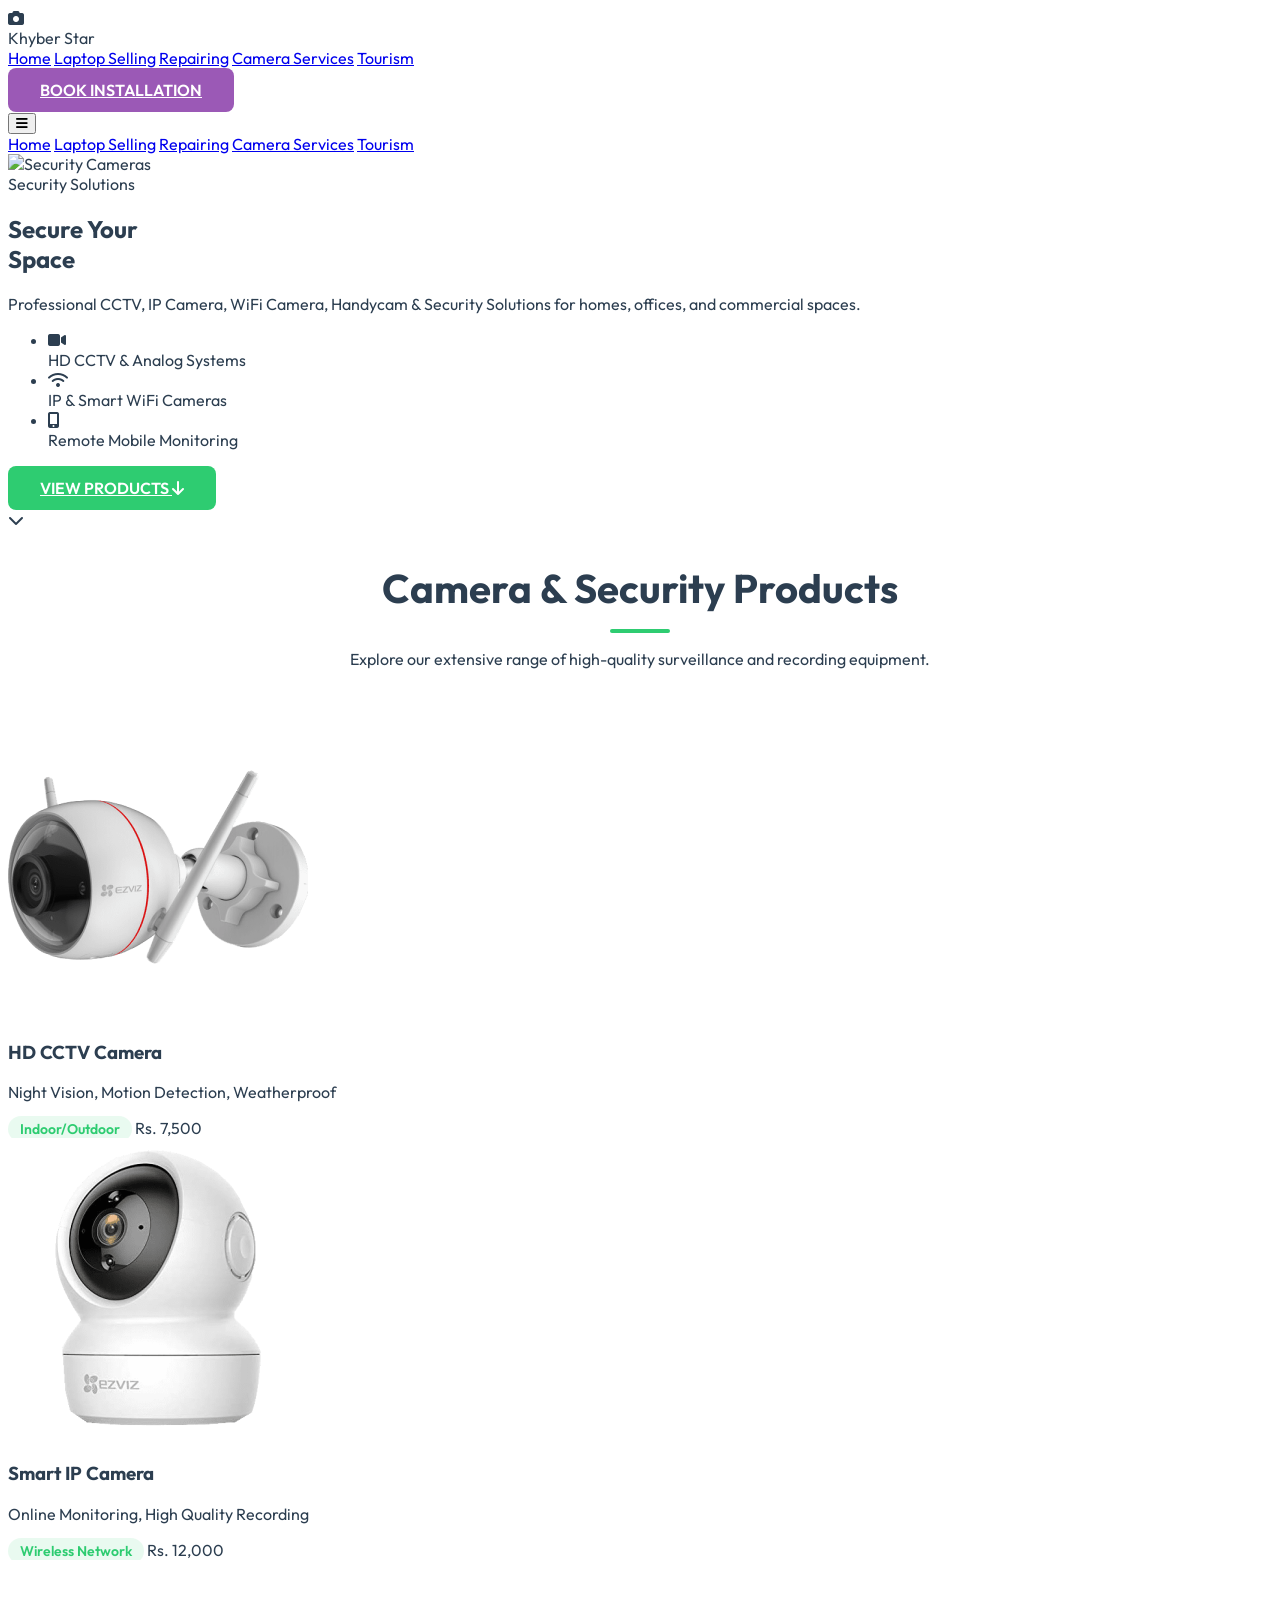
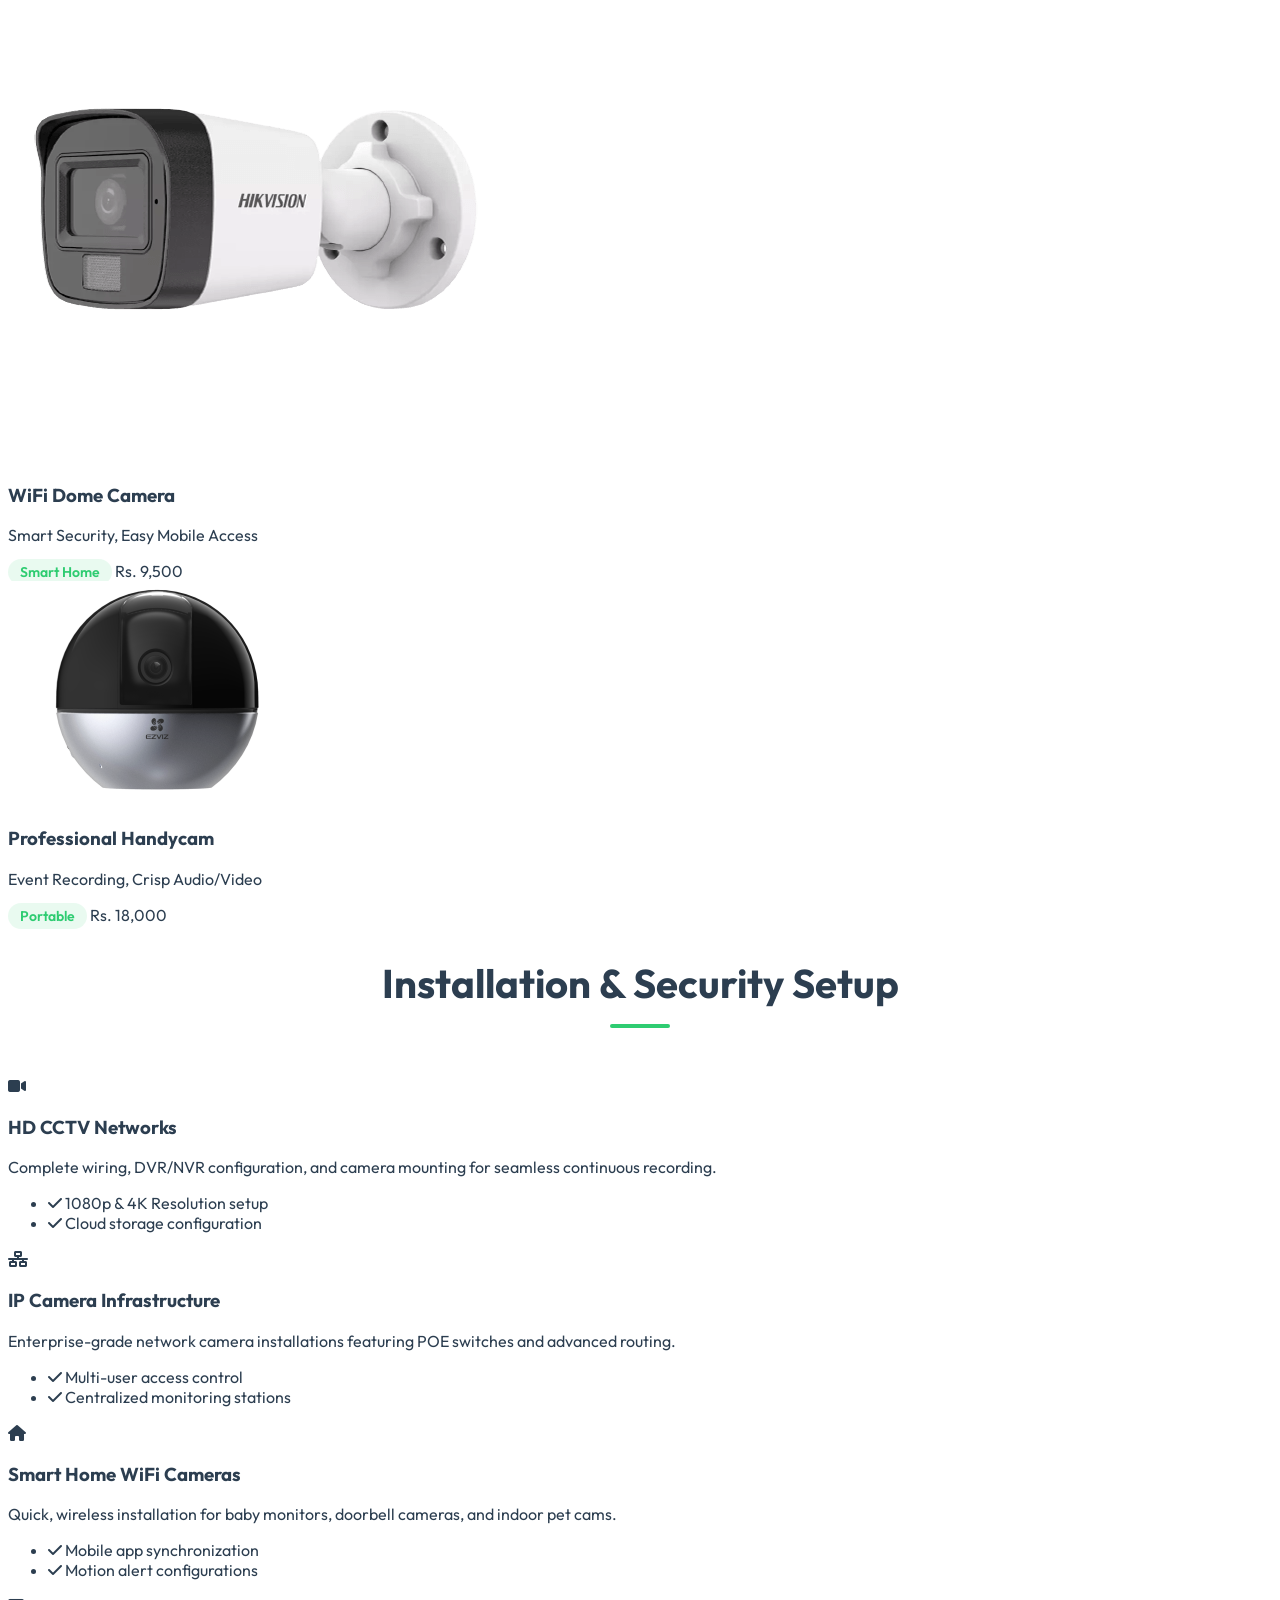
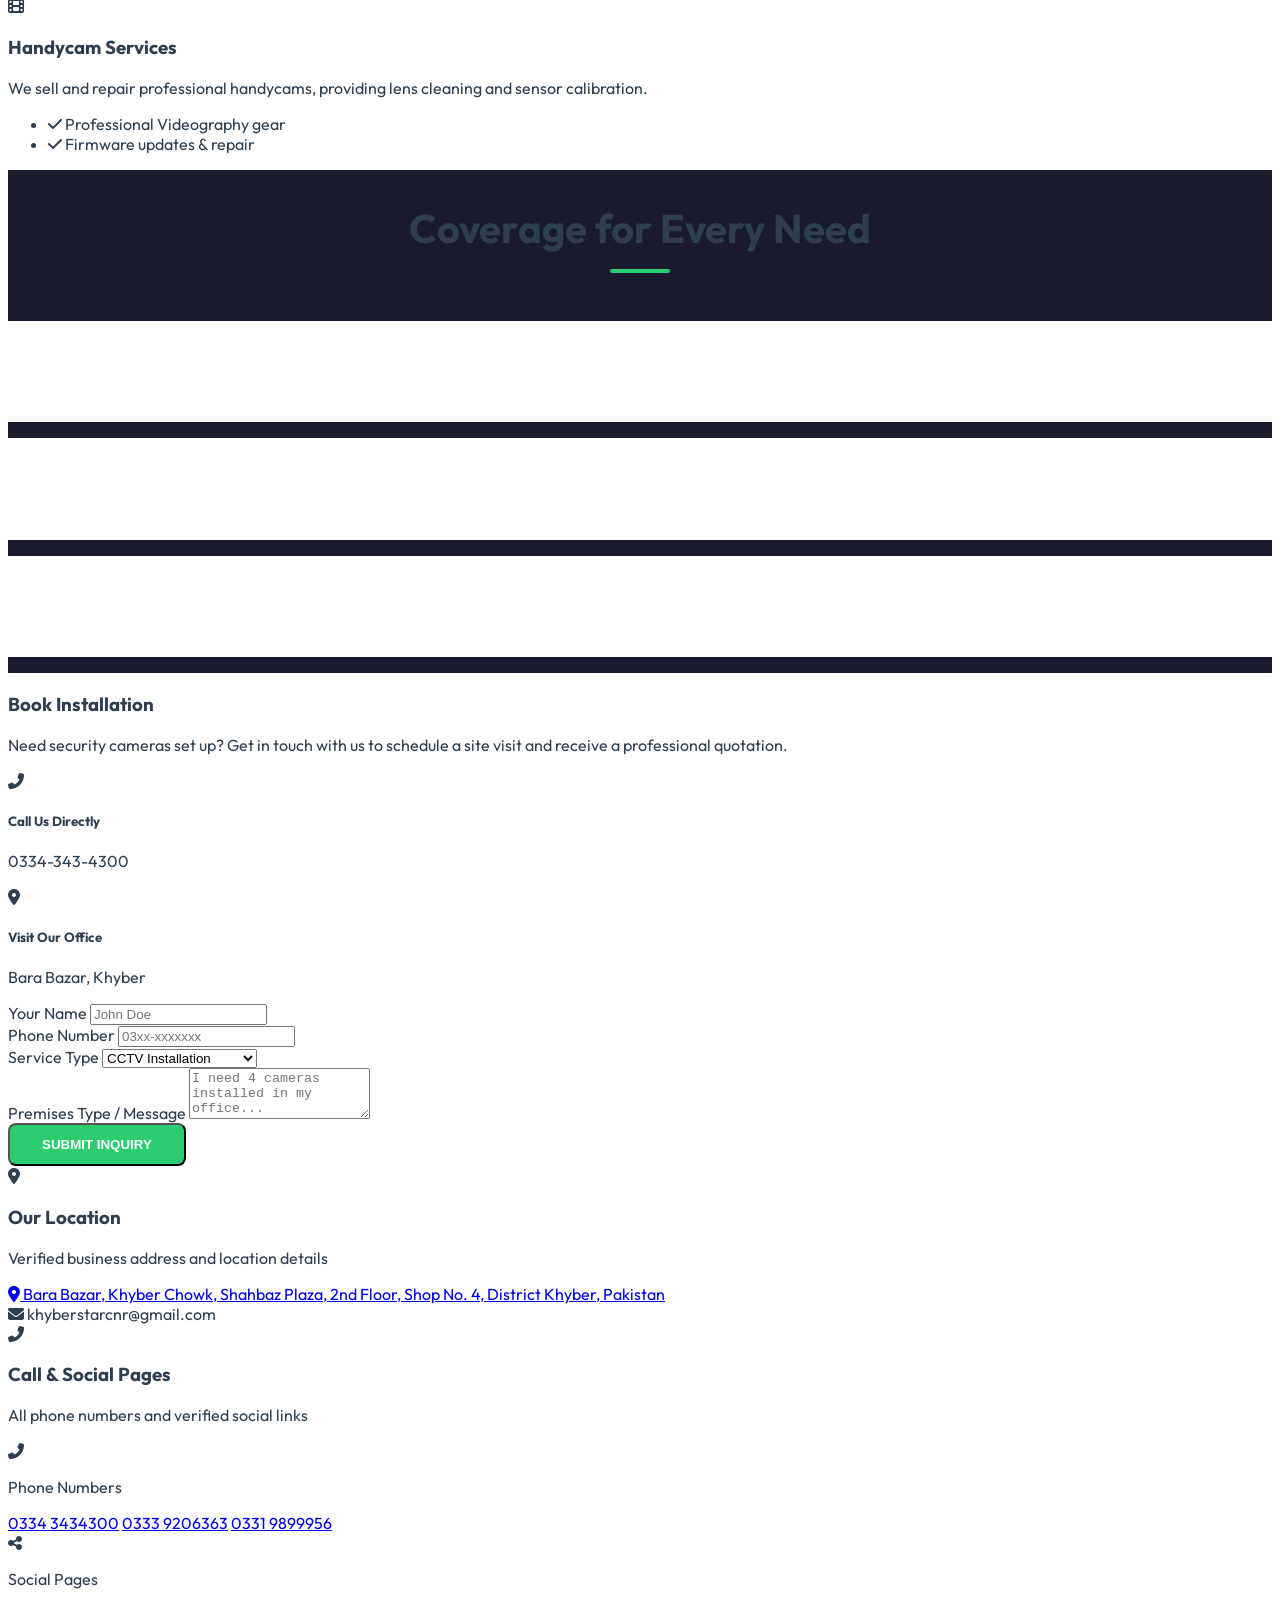
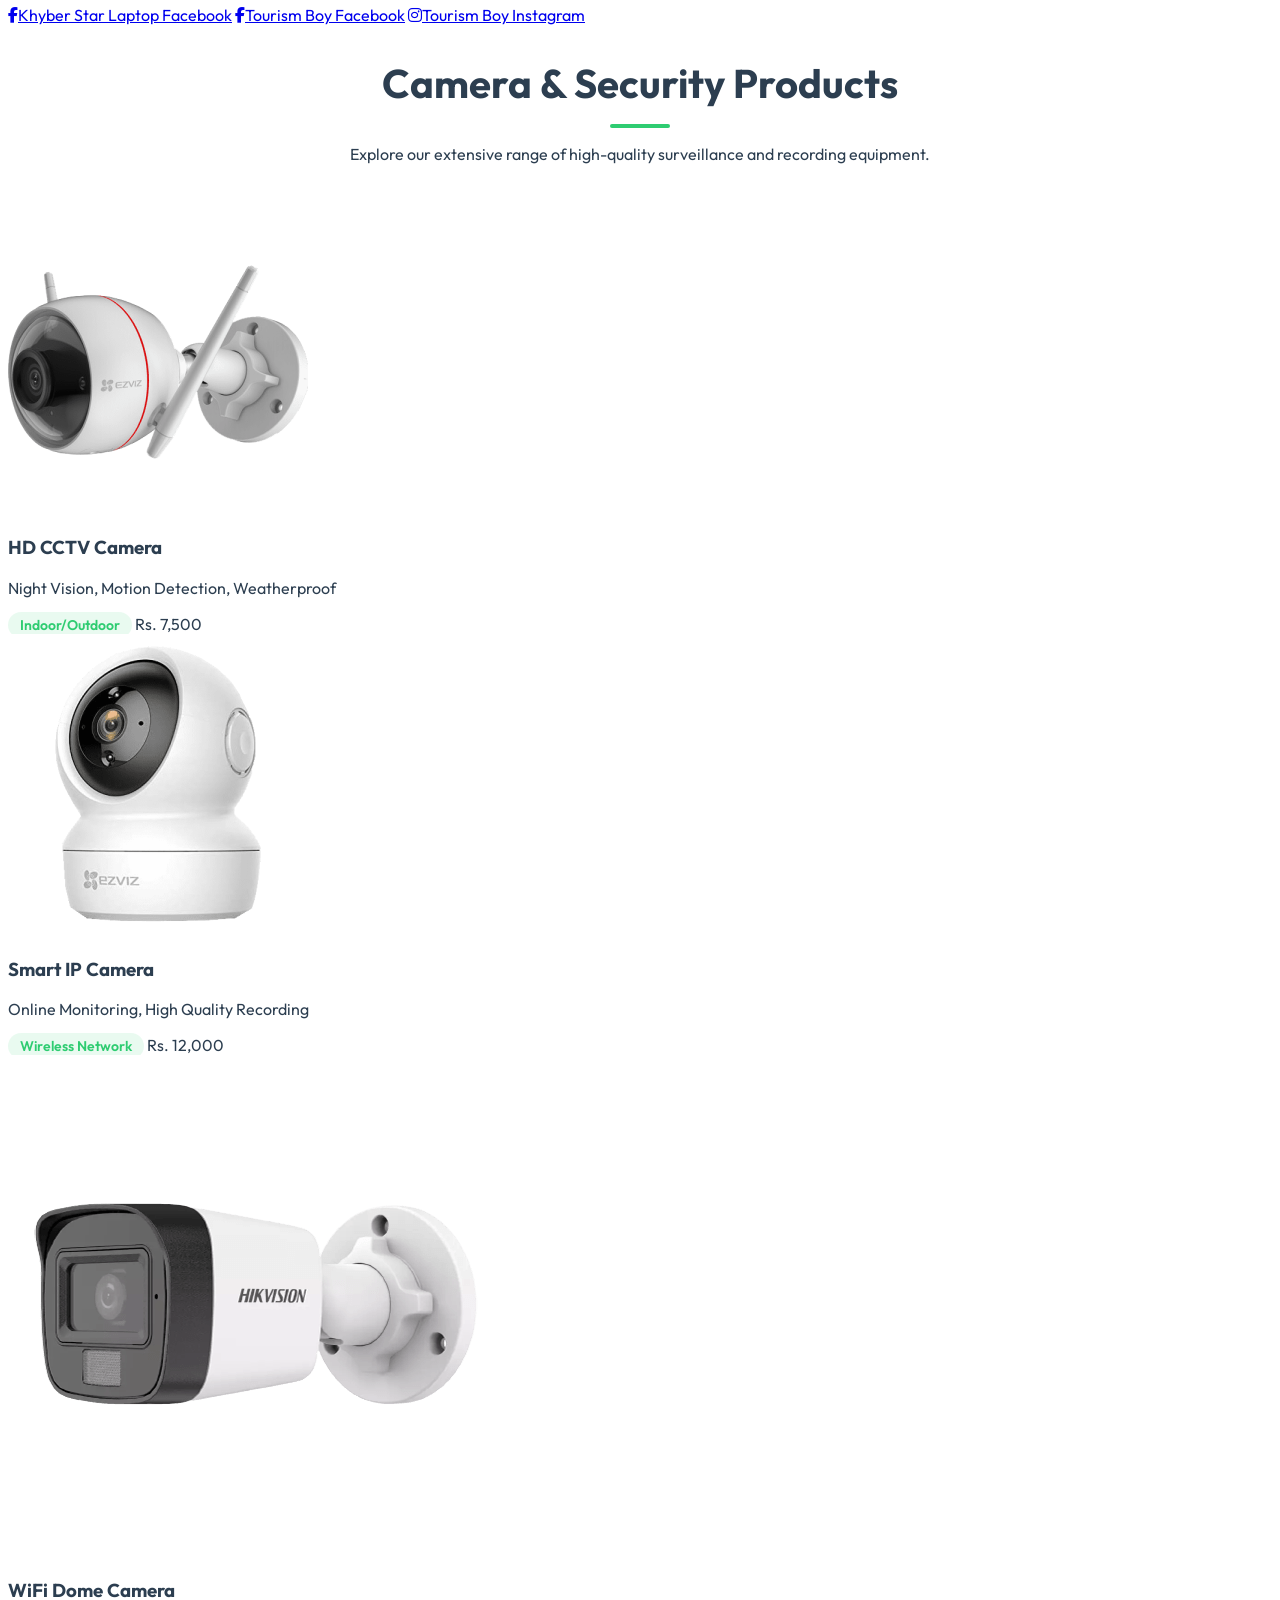
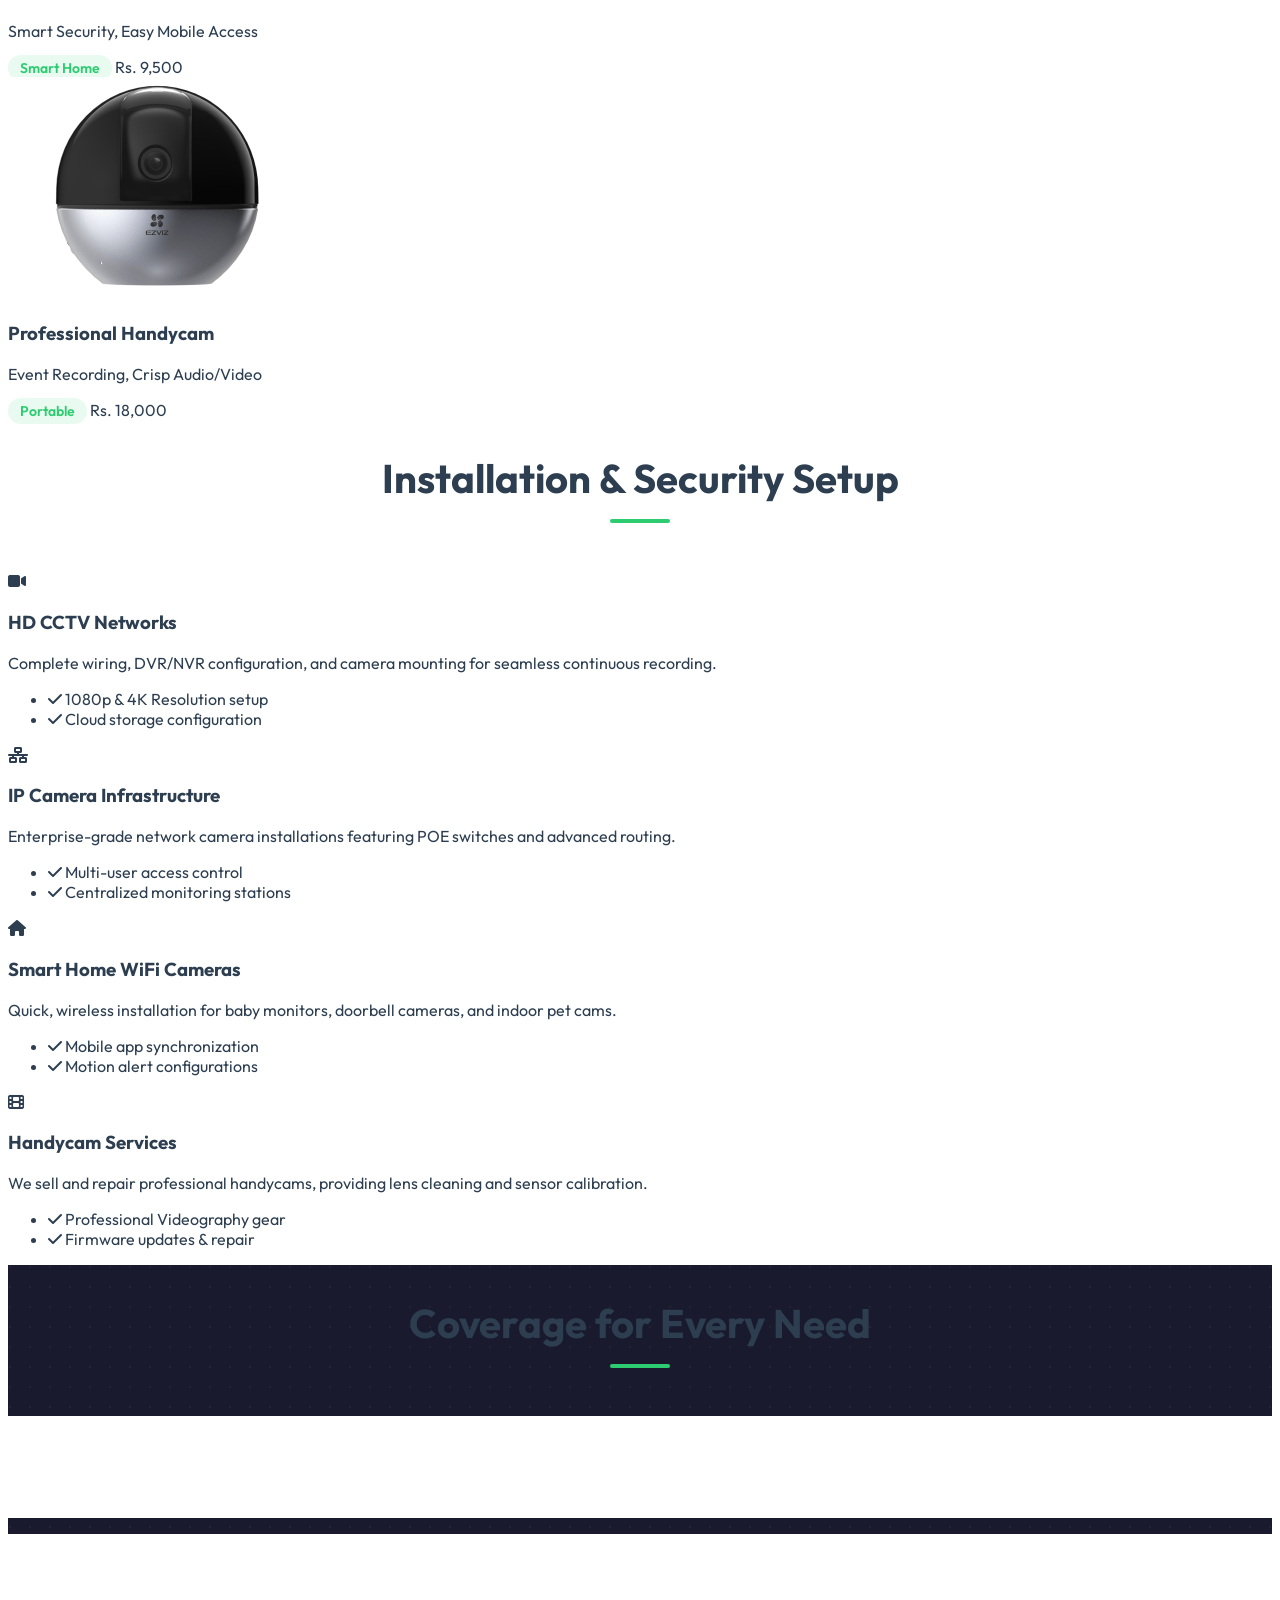
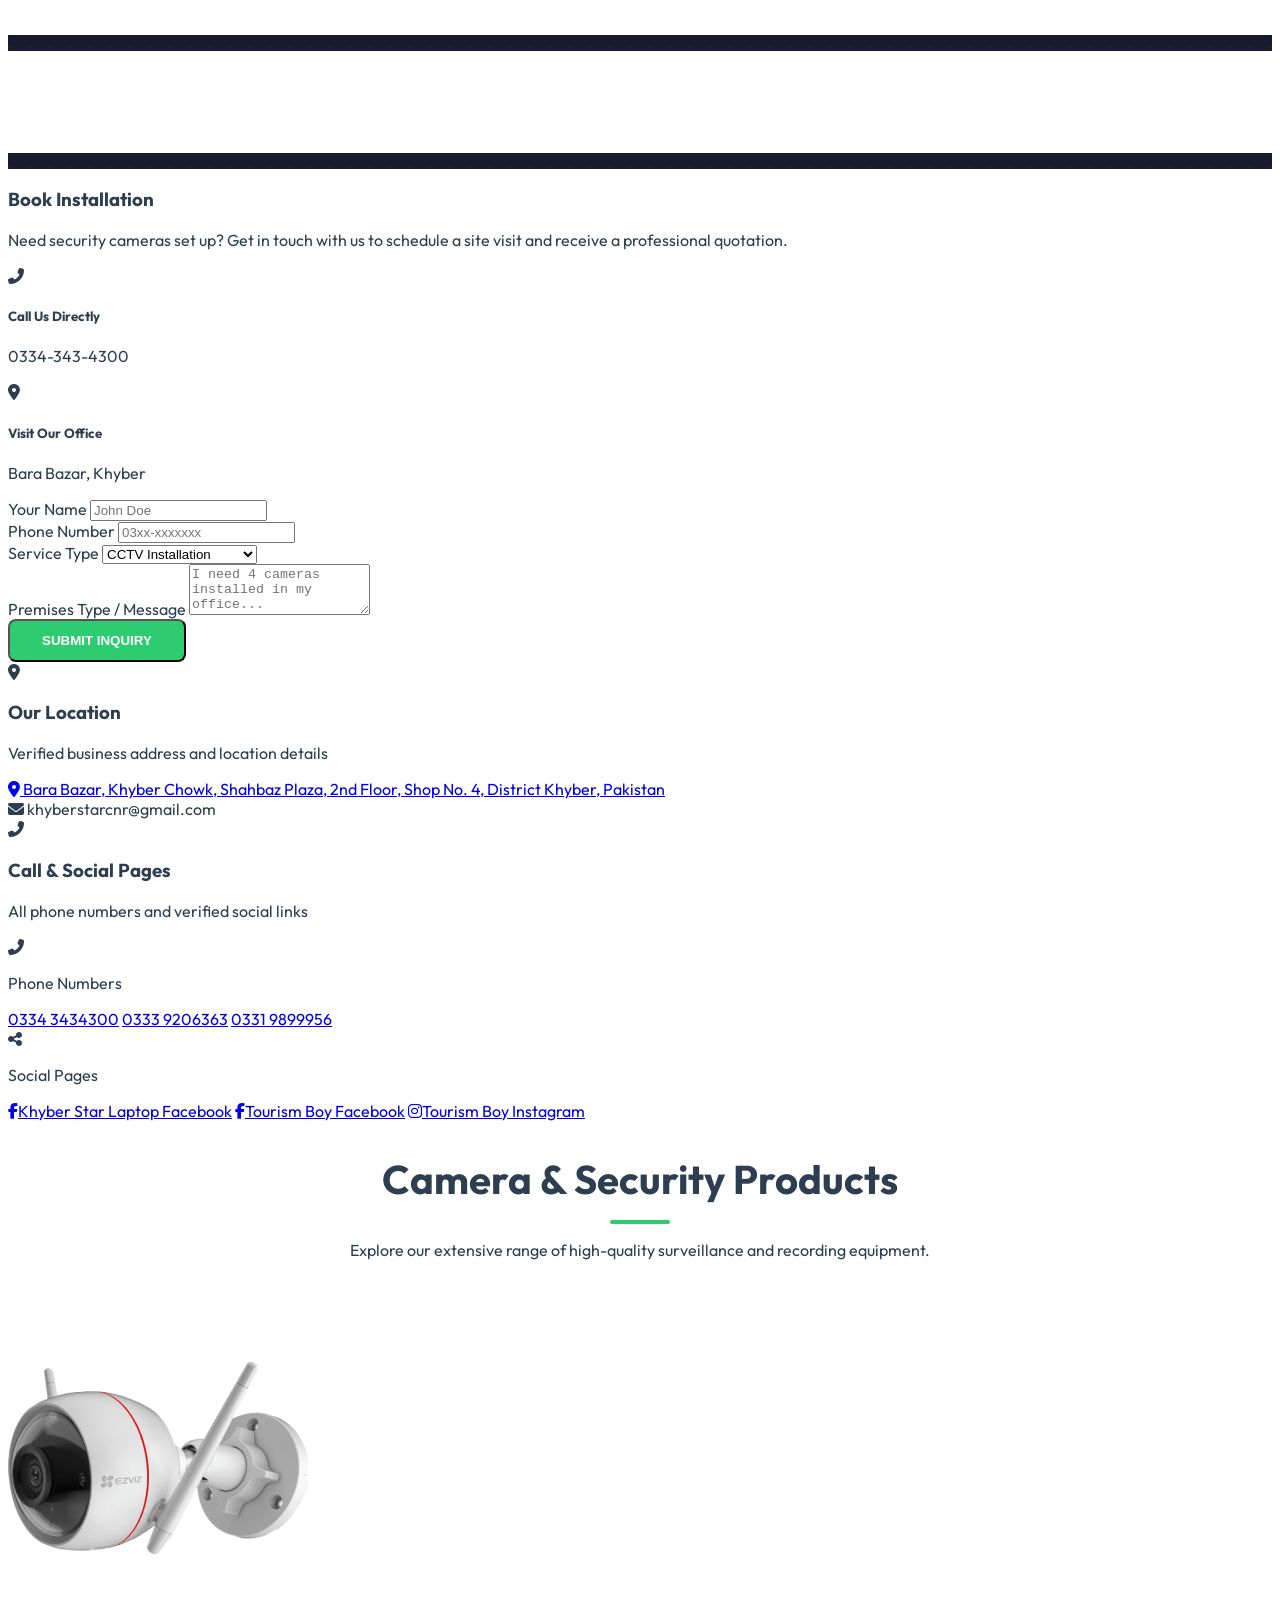
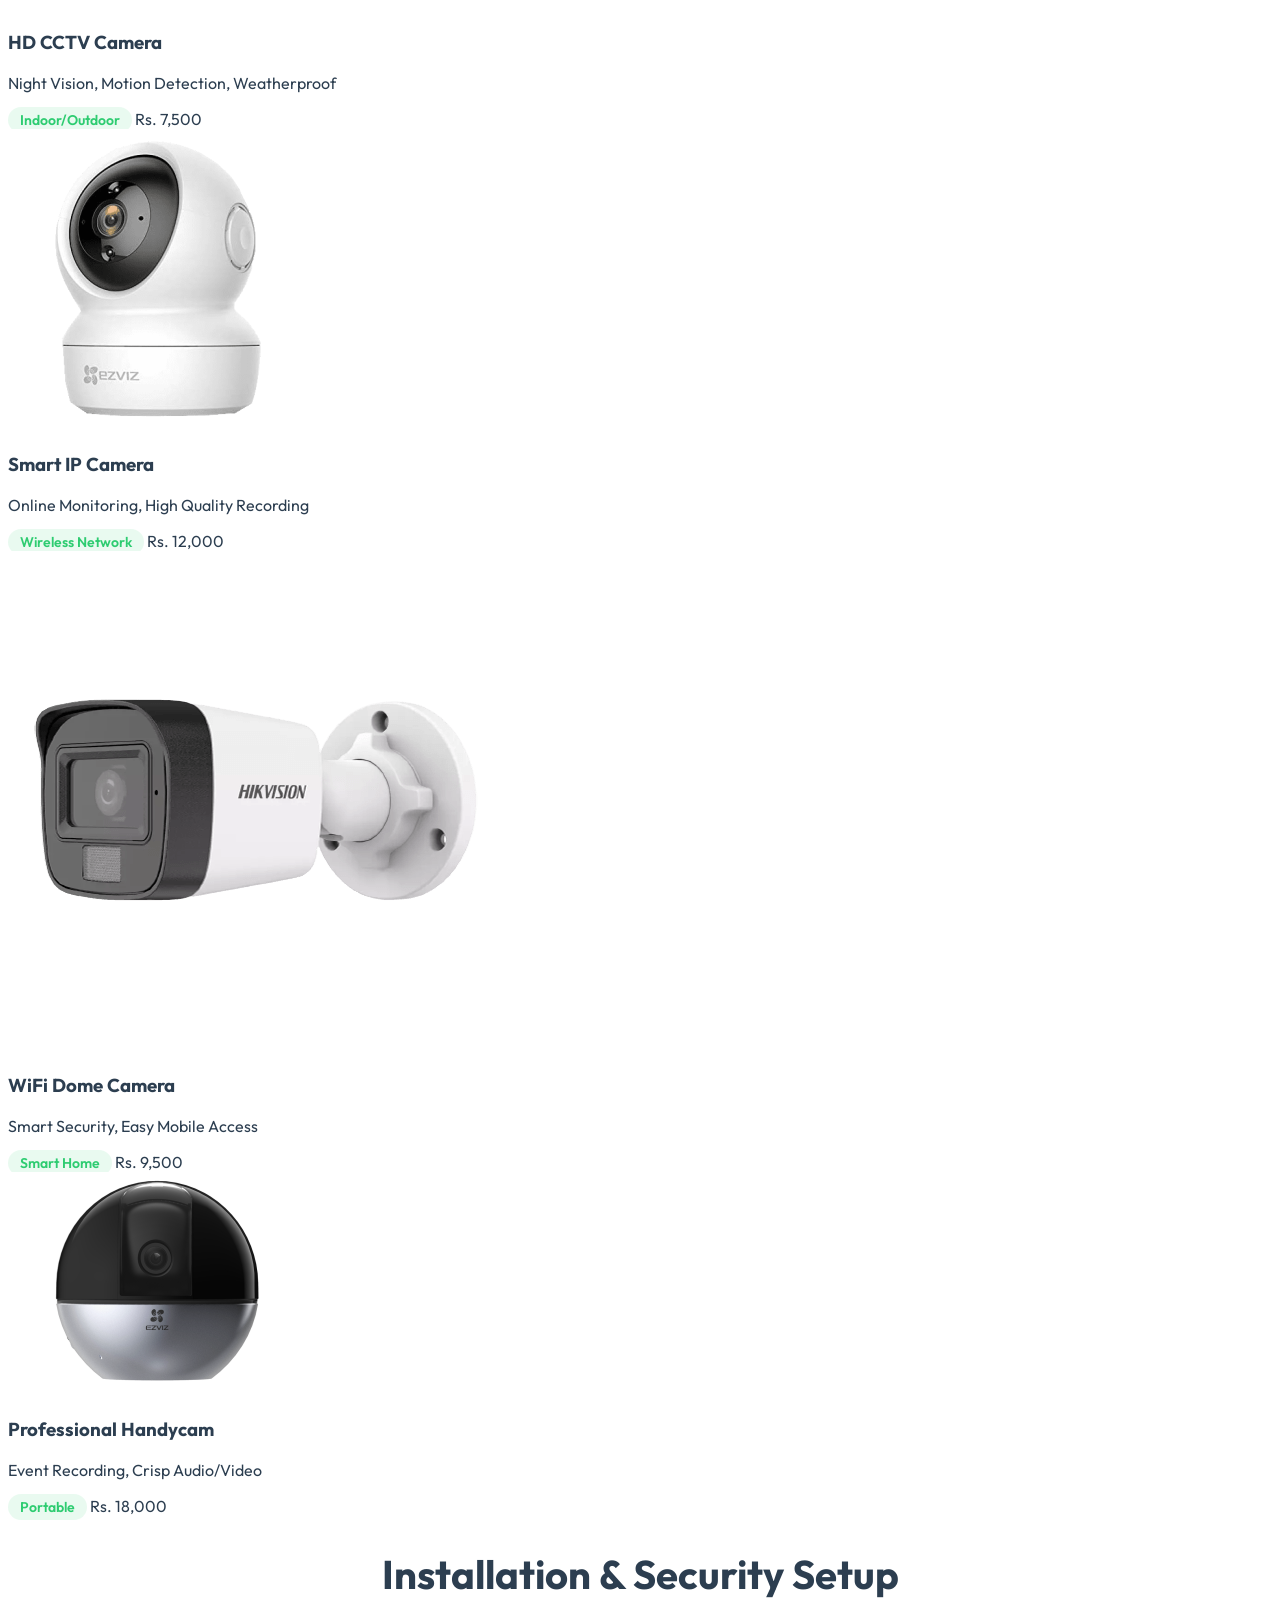
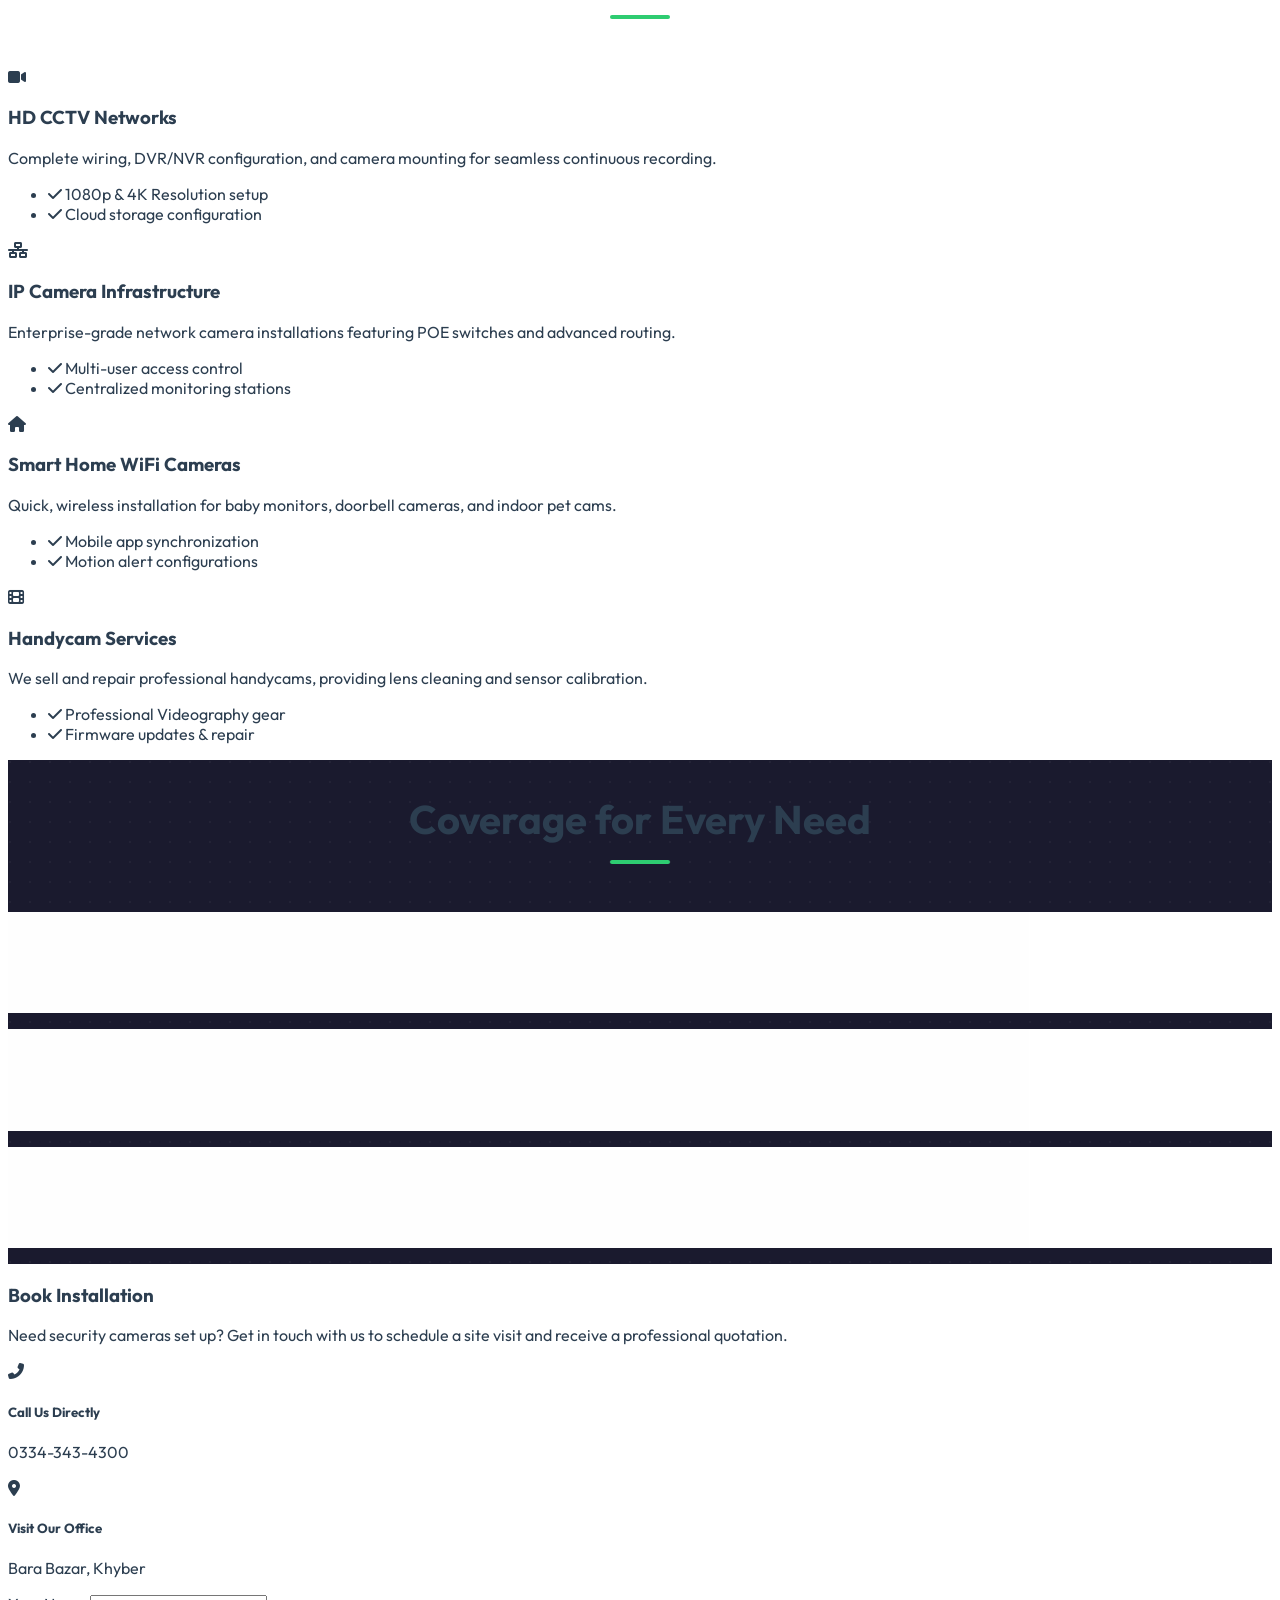
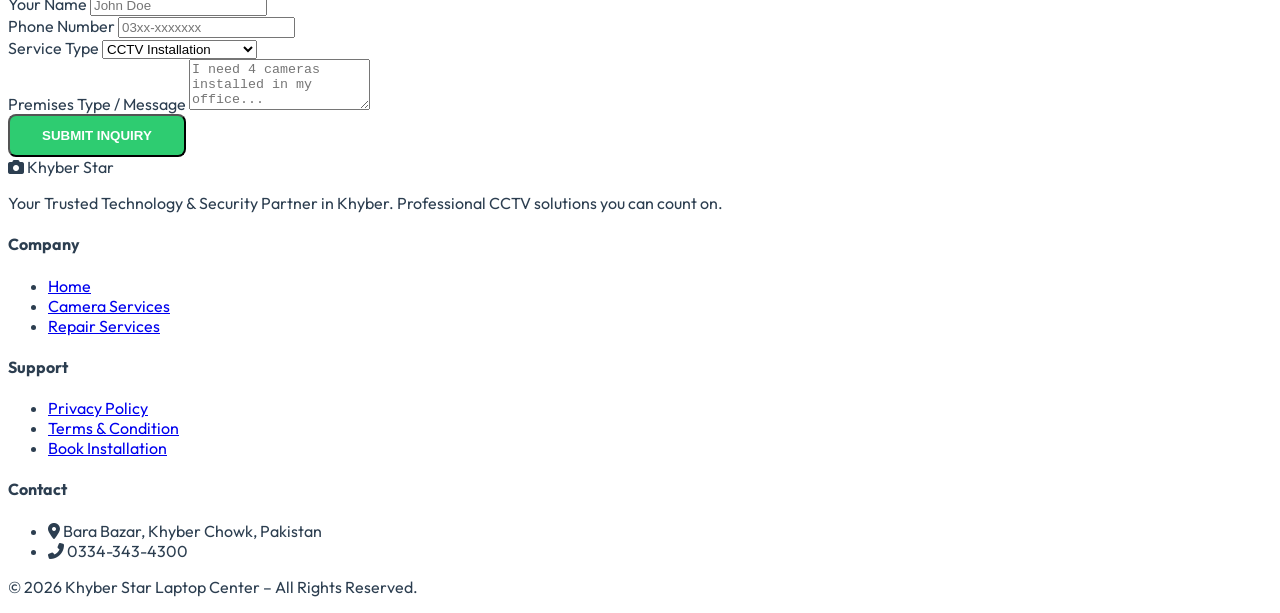
==== commit 0036a269: "Links bug fix" ====
--- a/html/camera.html
+++ b/html/camera.html
@@ -39,11 +39,11 @@
                 </div>
                 
                 <div class="hidden md:flex items-center space-x-8">
-                    <a href="../index.html" class="text-gray-600 hover:text-primary-green transition">Home</a>
-                    <a href="selling.html" class="text-gray-600 hover:text-primary-green transition">Laptop Selling</a>
-                    <a href="repairing.html" class="text-gray-600 hover:text-primary-green transition">Repairing</a>
-                    <a href="camera.html" class="text-primary-green font-semibold">Camera Services</a>
-                    <a href="tourism.html" class="text-gray-600 hover:text-primary-green transition">Tourism</a>
+                    <a href="/index.html" class="text-gray-600 hover:text-primary-green transition">Home</a>
+                    <a href="./selling.html" class="text-gray-600 hover:text-primary-green transition">Laptop Selling</a>
+                    <a href="./repairing.html" class="text-gray-600 hover:text-primary-green transition">Repairing</a>
+                    <a href="./camera.html" class="text-primary-green font-semibold">Camera Services</a>
+                    <a href="./tourism.html" class="text-gray-600 hover:text-primary-green transition">Tourism</a>
                 </div>
 
                 <div class="hidden md:flex">
@@ -58,11 +58,11 @@
         <!-- Mobile Menu -->
         <div id="mobileMenu" class="hidden md:hidden bg-white border-t">
             <div class="px-4 py-2 space-y-2">
-                <a href="index.html" class="block text-gray-600 hover:text-primary-green py-2">Home</a>
-                <a href="selling.html" class="block text-gray-600 hover:text-primary-green py-2">Laptop Selling</a>
-                <a href="repairing.html" class="block text-gray-600 hover:text-primary-green py-2">Repairing</a>
-                <a href="camera.html" class="block text-primary-green font-semibold py-2">Camera Services</a>
-                <a href="tourism.html" class="block text-gray-600 hover:text-primary-green py-2">Tourism</a>
+                <a href="/index.html" class="block text-gray-600 hover:text-primary-green py-2">Home</a>
+                <a href="./selling.html" class="block text-gray-600 hover:text-primary-green py-2">Laptop Selling</a>
+                <a href="./repairing.html" class="block text-gray-600 hover:text-primary-green py-2">Repairing</a>
+                <a href="./camera.html" class="block text-primary-green font-semibold py-2">Camera Services</a>
+                <a href="./tourism.html" class="block text-gray-600 hover:text-primary-green py-2">Tourism</a>
             </div>
         </div>
     </nav>
@@ -352,55 +352,6 @@
         </div>
     </section>
 
-    <!-- Footer Section -->
-    <footer class="bg-gray-900 text-white pt-16 pb-10 border-t-4 border-primary-green">
-        <div class="max-w-7xl mx-auto px-4 lg:px-8">
-            <div class="grid md:grid-cols-2 lg:grid-cols-4 gap-12 mb-12">
-                <div>
-                    <div class="flex items-center space-x-2 mb-6">
-                        <i class="fas fa-camera text-3xl text-primary-green"></i>
-                        <span class="text-2xl font-bold tracking-tight">Khyber Star</span>
-                    </div>
-                    <p class="text-gray-400 mb-6 text-sm leading-relaxed">
-                        Your Trusted Technology & Security Partner in Khyber. Professional CCTV solutions you can count on.
-                    </p>
-                </div>
-                <div>
-                    <h4 class="text-lg font-bold mb-6">Company</h4>
-                    <ul class="space-y-3 text-gray-400 text-sm">
-                        <li><a href="index.html" class="hover:text-primary-green transition">Home</a></li>
-                        <li><a href="camera.html" class="hover:text-primary-green transition text-primary-green">Camera Services</a></li>
-                        <li><a href="repairing.html" class="hover:text-primary-green transition">Repair Services</a></li>
-                    </ul>
-                </div>
-                <div>
-                    <h4 class="text-lg font-bold mb-6">Support</h4>
-                    <ul class="space-y-3 text-gray-400 text-sm">
-                        <li><a href="#" class="hover:text-primary-green transition">Privacy Policy</a></li>
-                        <li><a href="#" class="hover:text-primary-green transition">Terms & Condition</a></li>
-                        <li><a href="#install" class="hover:text-primary-green transition">Book Installation</a></li>
-                    </ul>
-                </div>
-                <div>
-                    <h4 class="text-lg font-bold mb-6">Contact</h4>
-                    <ul class="space-y-4 text-gray-400 text-sm">
-                        <li class="flex items-start space-x-3">
-                            <i class="fas fa-map-marker-alt text-primary-green mt-1"></i>
-                            <span>Bara Bazar, Khyber Chowk, Pakistan</span>
-                        </li>
-                        <li class="flex items-center space-x-3">
-                            <i class="fas fa-phone-alt text-primary-green"></i>
-                            <span>0334-343-4300</span>
-                        </li>
-                    </ul>
-                </div>
-            </div>
-            <div class="border-t border-gray-800 pt-8 text-center text-sm text-gray-500">
-                <p>© 2026 Khyber Star Laptop Center – All Rights Reserved.</p>
-            </div>
-        </div>
-    </footer>
-
     <section class="py-8 bg-white border-b border-gray-100">
         <div class="max-w-7xl mx-auto px-4 lg:px-8">
             <div class="grid lg:grid-cols-[1.4fr_0.9fr] gap-6">
@@ -701,55 +652,6 @@
         </div>
     </section>
 
-    <!-- Footer Section -->
-    <footer class="bg-gray-900 text-white pt-16 pb-10 border-t-4 border-primary-green">
-        <div class="max-w-7xl mx-auto px-4 lg:px-8">
-            <div class="grid md:grid-cols-2 lg:grid-cols-4 gap-12 mb-12">
-                <div>
-                    <div class="flex items-center space-x-2 mb-6">
-                        <i class="fas fa-camera text-3xl text-primary-green"></i>
-                        <span class="text-2xl font-bold tracking-tight">Khyber Star</span>
-                    </div>
-                    <p class="text-gray-400 mb-6 text-sm leading-relaxed">
-                        Your Trusted Technology & Security Partner in Khyber. Professional CCTV solutions you can count on.
-                    </p>
-                </div>
-                <div>
-                    <h4 class="text-lg font-bold mb-6">Company</h4>
-                    <ul class="space-y-3 text-gray-400 text-sm">
-                        <li><a href="index.html" class="hover:text-primary-green transition">Home</a></li>
-                        <li><a href="camera.html" class="hover:text-primary-green transition text-primary-green">Camera Services</a></li>
-                        <li><a href="repairing.html" class="hover:text-primary-green transition">Repair Services</a></li>
-                    </ul>
-                </div>
-                <div>
-                    <h4 class="text-lg font-bold mb-6">Support</h4>
-                    <ul class="space-y-3 text-gray-400 text-sm">
-                        <li><a href="#" class="hover:text-primary-green transition">Privacy Policy</a></li>
-                        <li><a href="#" class="hover:text-primary-green transition">Terms & Condition</a></li>
-                        <li><a href="#install" class="hover:text-primary-green transition">Book Installation</a></li>
-                    </ul>
-                </div>
-                <div>
-                    <h4 class="text-lg font-bold mb-6">Contact</h4>
-                    <ul class="space-y-4 text-gray-400 text-sm">
-                        <li class="flex items-start space-x-3">
-                            <i class="fas fa-map-marker-alt text-primary-green mt-1"></i>
-                            <span>Bara Bazar, Khyber Chowk, Pakistan</span>
-                        </li>
-                        <li class="flex items-center space-x-3">
-                            <i class="fas fa-phone-alt text-primary-green"></i>
-                            <span>0334-343-4300</span>
-                        </li>
-                    </ul>
-                </div>
-            </div>
-            <div class="border-t border-gray-800 pt-8 text-center text-sm text-gray-500">
-                <p>© 2026 Khyber Star Laptop Center – All Rights Reserved.</p>
-            </div>
-        </div>
-    </footer>
-
     <section class="py-8 bg-white border-b border-gray-100">
         <div class="max-w-7xl mx-auto px-4 lg:px-8">
             <div class="grid lg:grid-cols-[1.4fr_0.9fr] gap-6">
@@ -1066,9 +968,9 @@
                 <div>
                     <h4 class="text-lg font-bold mb-6">Company</h4>
                     <ul class="space-y-3 text-gray-400 text-sm">
-                        <li><a href="index.html" class="hover:text-primary-green transition">Home</a></li>
-                        <li><a href="camera.html" class="hover:text-primary-green transition text-primary-green">Camera Services</a></li>
-                        <li><a href="repairing.html" class="hover:text-primary-green transition">Repair Services</a></li>
+                        <li><a href="/index.html" class="hover:text-primary-green transition">Home</a></li>
+                        <li><a href="./camera.html" class="hover:text-primary-green transition text-primary-green">Camera Services</a></li>
+                        <li><a href="./repairing.html" class="hover:text-primary-green transition">Repair Services</a></li>
                     </ul>
                 </div>
                 <div>
